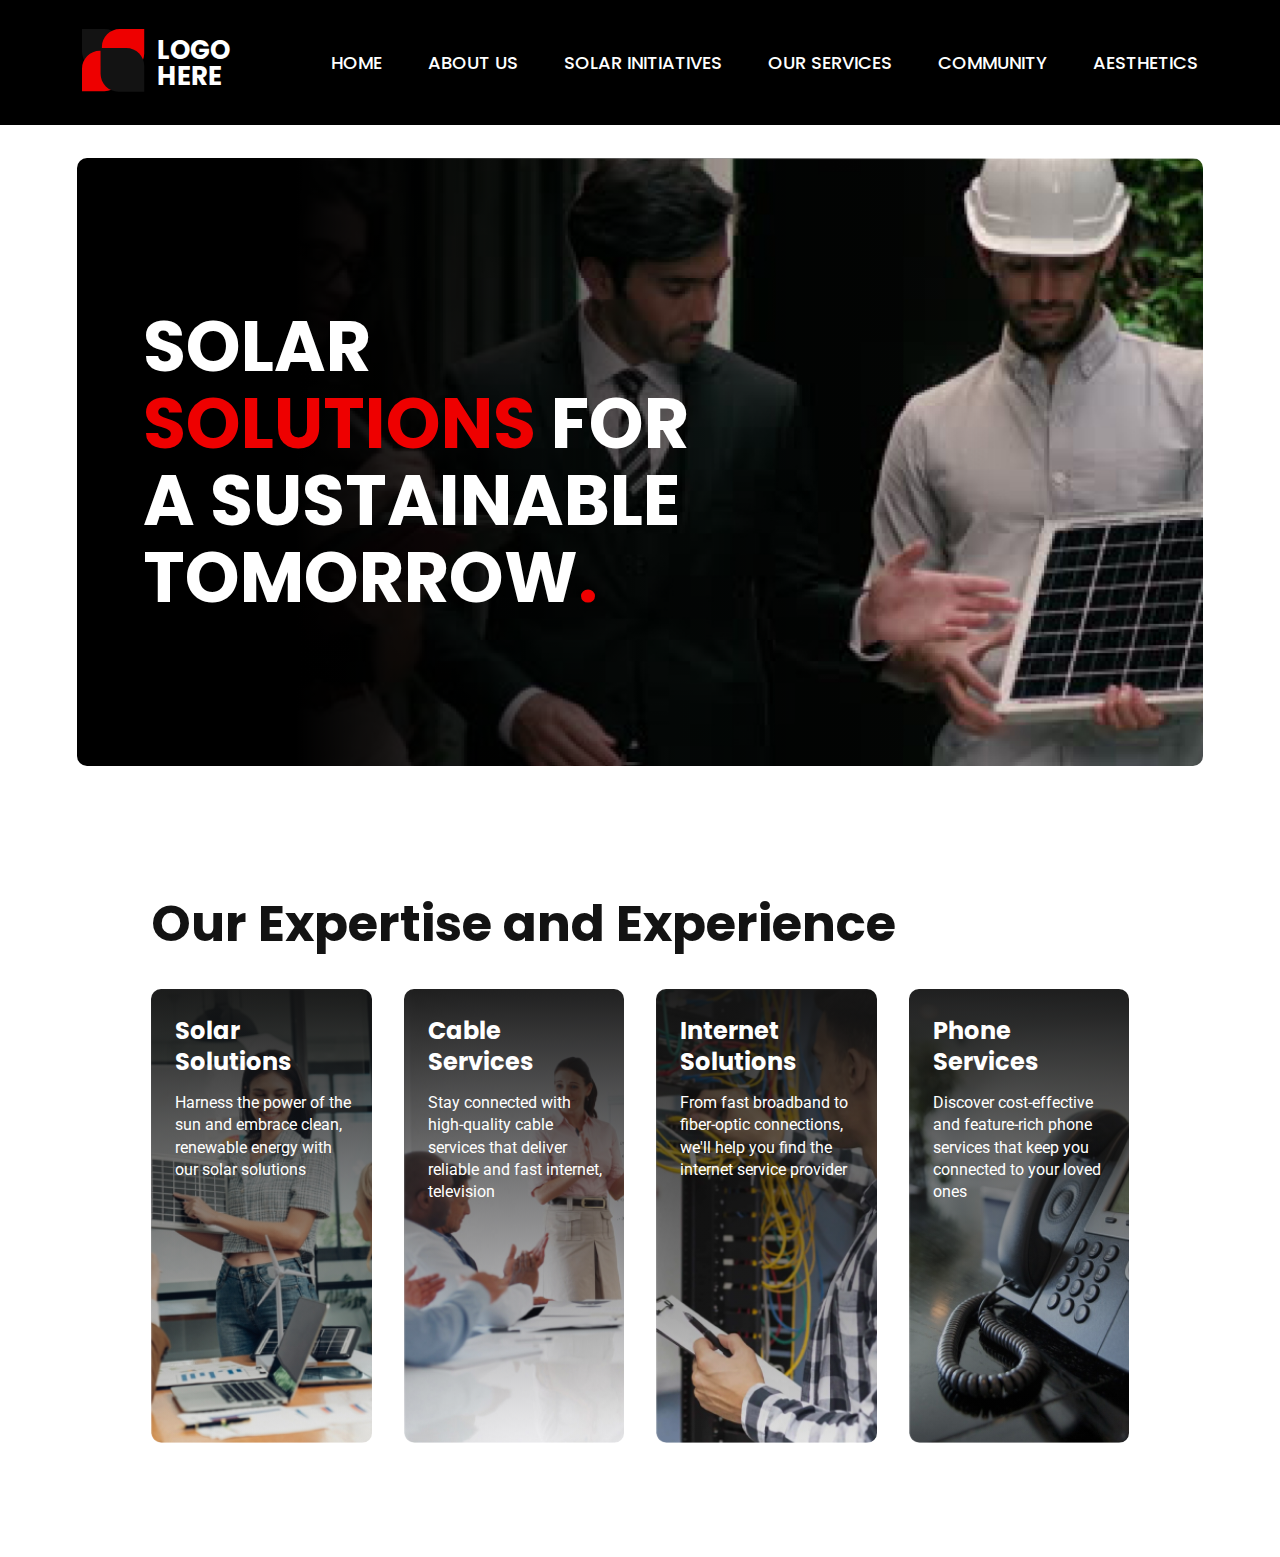
==== index.html @ a86b7cbb "TASK-5 create expertise section" ====
<!DOCTYPE html>
<html lang="en">
  <head>
    <meta charset="UTF-8" />
    <meta name="viewport" content="width=device-width, initial-scale=1.0" />
    <title>Solar Solutions</title>
    <link rel="preconnect" href="https://fonts.googleapis.com" />
    <link rel="preconnect" href="https://fonts.gstatic.com" crossorigin />
    <link
      href="https://fonts.googleapis.com/css2?family=Poppins:ital,wght@0,400;0,500;0,700;1,400;1,500;1,700&family=Roboto:ital,wght@0,300;0,400;1,300;1,400&display=swap"
      rel="stylesheet"
    />
    <link rel="stylesheet" href="./styles/global.css" />
    <link rel="stylesheet" href="./styles/variables.css" />
    <link rel="stylesheet" href="./styles/style.css" />
  </head>
  <body>
    <header class="header">
      <div class="header__logo">
        <a class="header__logo-image"
          ><svg
            width="63"
            height="63"
            viewBox="0 0 63 63"
            fill="none"
            xmlns="http://www.w3.org/2000/svg"
          >
            <path
              d="M0 0H22.4579C32.3686 0 40.4028 8.03418 40.4028 17.9448V40.4028H17.9448C8.03417 40.4028 0 32.3686 0 22.4579V0Z"
              fill="#131313"
            />
            <path
              d="M62.2206 0L62.2206 24.3839C62.2206 34.2945 54.1864 42.3287 44.2757 42.3287L19.8919 42.3287L19.8919 17.9448C19.8919 8.03417 27.9261 -1.49906e-06 37.8367 -1.06585e-06L62.2206 0Z"
              fill="#EE0000"
            />
            <path
              d="M40.4028 21.8179L40.4028 44.2758C40.4028 54.1865 32.3686 62.2206 22.4579 62.2206L-9.39546e-06 62.2206L-8.41379e-06 39.7627C-7.98058e-06 29.852 8.03418 21.8179 17.9448 21.8179L40.4028 21.8179Z"
              fill="#EE0000"
            />
            <path
              d="M18.585 19.0906H44.2757C54.1864 19.0906 62.2206 27.1248 62.2206 37.0354V62.7262H36.5298C26.6191 62.7262 18.585 54.692 18.585 44.7814V19.0906Z"
              fill="#131313"
            /></svg
        ></a>
        <h3 class="header__logo-text">
          <span class="header__logo-text_top">Logo</span
          ><span class="header__logo-text_bottom">here</span>
        </h3>
      </div>
      <nav class="header__nav">
        <ul class="header__nav-list">
          <li class="header__nav-list-item">
            <a class="header__nav-list-item-link" href="#">Home</a>
          </li>
          <li class="header__nav-list-item">
            <a class="header__nav-list-item-link" href="#">About Us</a>
          </li>
          <li class="header__nav-list-item">
            <a class="header__nav-list-item-link" href="#">Solar Initiatives</a>
          </li>
          <li class="header__nav-list-item">
            <a class="header__nav-list-item-link" href="#">Our Services</a>
          </li>
          <li class="header__nav-list-item">
            <a class="header__nav-list-item-link" href="#">Community</a>
          </li>
          <li class="header__nav-list-item">
            <a class="header__nav-list-item-link" href="#">Aesthetics</a>
          </li>
        </ul>
      </nav>
    </header>
    <main>
      <section class="hero">
        <div class="hero__container">
          <h1 class="hero__title">
            Solar
            <br />
            <span class="hero__title-highlight">solutions</span> for <br />a
            sustainable<br />tomorrow<span class="hero__title-highlight"
              >.</span
            >
          </h1>
        </div>
      </section>
      <section class="expertise">
        <h2 class="expertise__title">Our Expertise and Experience</h2>
        <ul class="expertise__list">
          <li class="expertise__list-item solutions">
            <h3 class="expertise__list-item-title">Solar<br />Solutions</h3>
            <p class="expertise__list-item-text">
              Harness the power of the sun and embrace clean, renewable
              energy&nbsp;with our solar solutions
            </p>
          </li>
          <li class="expertise__list-item cable">
            <h3 class="expertise__list-item-title">Cable<br />Services</h3>
            <p class="expertise__list-item-text">
              Stay connected with high-quality cable services that deliver
              reliable and fast internet, television
            </p>
          </li>
          <li class="expertise__list-item internet">
            <h3 class="expertise__list-item-title">Internet<br />Solutions</h3>
            <p class="expertise__list-item-text">
              From fast broadband to fiber-optic connections, we'll help you
              find the internet service provider
            </p>
          </li>
          <li class="expertise__list-item phone">
            <h3 class="expertise__list-item-title">Phone<br />Services</h3>
            <p class="expertise__list-item-text">
              Discover cost-effective and feature-rich phone services that keep
              you connected to your loved ones
            </p>
          </li>
        </ul>
      </section>
    </main>
  </body>
</html>
---- styles/global.css ----
*,
*::before,
*::after {
  box-sizing: border-box;
}

body {
  background-color: #fff;
  min-inline-size: 375px;
  max-inline-size: 1440px;
  margin: 0 auto;
}

h1,
h2,
h3,
h4,
h5,
h6,
p {
  margin: 0;
}

ul {
  margin: 0;
  padding: 0;
  list-style: none;
}

img {
  display: block;
  margin: 0;
  padding: 0;
}

a {
  text-decoration: none;
}

button,
a {
  color: currentColor;
  font-family: inherit;
  font-size: inherit;
  line-height: inherit;
  cursor: pointer;
}
---- styles/variables.css ----
:root {
  --title-font: "Poppins", sans-serif;
  --title-size: 50px;
  --title-weight: 700;

  --subtitle-font: "Poppins", sans-serif;
  --subtitle-size: 24px;
  --subtitle-weight: 700;

  --text-font: "Roboto", sans-serif;
  --text-size: 18px;
  --text-weight: 400;

  --text--footer-font: "Roboto", sans-serif;
  --text--footer-size: 16px;
  --text--footer-weight: 300;
}
---- styles/style.css ----
.header {
  display: flex;
  justify-content: space-between;
  align-items: center;
  background-color: #000;
  color: #fff;
  padding: 29px 82px;
}

.header__logo {
  display: flex;
  align-items: center;
  gap: 12px;
}

.header__logo-text {
  text-transform: uppercase;
  font-family: "Poppins", sans-serif;
  font-size: 26px;
  font-weight: 700;
  line-height: 100%;
  letter-spacing: 0%;
}

.header__logo-text_top,
.header__logo-text_bottom {
  display: block;
}

.header__nav-list {
  display: flex;
  align-items: center;
  gap: 46px;
  text-transform: uppercase;
  font-family: "Poppins", sans-serif;
  font-size: 18px;
  font-weight: 500;
  line-height: 150%;
}

.header__nav-list-item-link {
  border-bottom: 1px solid transparent;
}

.header__nav-list-item-link:hover {
  border-bottom: 1px solid #fff;
}

.hero {
  padding: 33px 77px 115px 77px;
  color: #fff;
}

.hero__container {
  padding: 150px 66px;
  border-radius: 10px;
  background-image: url(../images/hero-image.jpg);
  background: linear-gradient(
      90deg,
      rgb(0, 0, 0) 19.464%,
      rgba(0, 0, 0, 0) 81.644%
    ),
    url(../images/hero-image.jpg);
  background-size: cover;
}

.hero__title {
  font-family: var(--title-font, "Poppins", sans-serif);
  font-size: 70px;
  font-weight: var(--title-weight, 700);
  line-height: 110%;
  text-transform: uppercase;
}

.hero__title-highlight {
  display: inline-block;
  color: #ee0000;
}

.expertise {
  padding: 0 151px 114px 151px;
  display: flex;
  flex-direction: column;
  gap: 23px;
}

.expertise__title {
  color: #131313;
  font-family: var(--title-font, "Poppins", sans-serif);
  font-size: var(--title-size, 50px);
  font-weight: var(--title-weight, 700);
  line-height: 170%;
}

.expertise__list {
  display: grid;
  grid-template-columns: repeat(auto-fit, minmax(200px, 1fr));
  gap: 32px;
}

.expertise__list-item {
  color: #fff;
  display: flex;
  flex-direction: column;
  gap: 15px;
  padding: 26px 18px 240px 24px;
  border-radius: 10px;
}

.expertise__list-item-title {
  font-family: var(--subtitle-font, "Poppins", sans-serif);
  font-size: var(--subtitle-size, 24px);
  font-weight: var(--subtitle-weight, 500);
  line-height: 130%;
  letter-spacing: 0%;
}

.expertise__list-item-text {
  font-family: var(--text-font, "Roboto", sans-serif);
  font-size: 16px;
  font-weight: var(--text-weight, 400);
  line-height: 138%;
  letter-spacing: 0%;
}

.solutions {
  background: linear-gradient(180deg, #131313 -6.32%, rgba(19, 19, 19, 0) 100%),
    url(../images/expertise-solutions.jpg);
  background-repeat: no-repeat;
  background-size: cover;
}

.cable {
  background: linear-gradient(180deg, #131313 -6.32%, rgba(19, 19, 19, 0) 100%),
    url(../images/expertise-servises.jpg);
  background-repeat: no-repeat;
  background-size: cover;
}

.internet {
  background: linear-gradient(180deg, #131313 -6.32%, rgba(19, 19, 19, 0) 100%),
    url(../images/expertise-internet.jpg);
  background-repeat: no-repeat;
  background-size: cover;
}

.phone {
  background: linear-gradient(180deg, #131313 -6.32%, rgba(19, 19, 19, 0) 100%),
    url(../images/expertise-phone.jpg);
  background-repeat: no-repeat;
  background-size: cover;
}
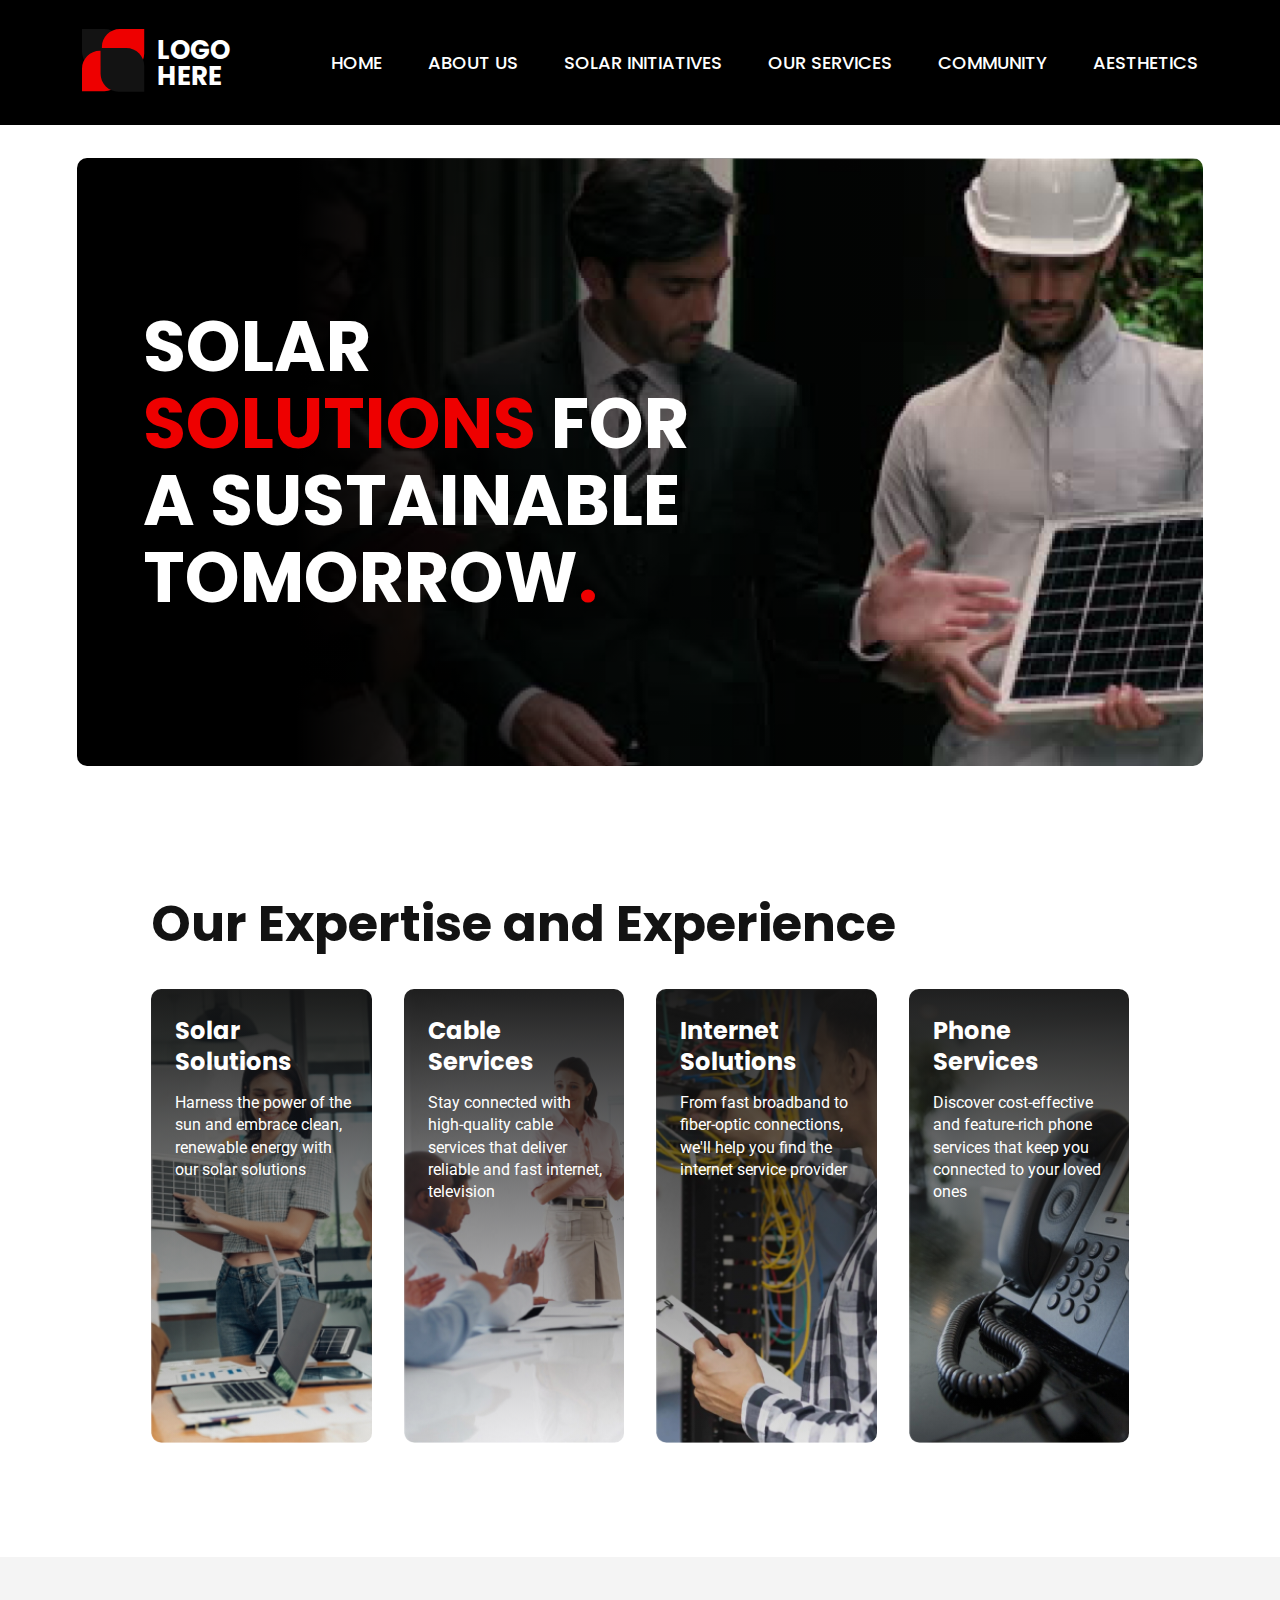
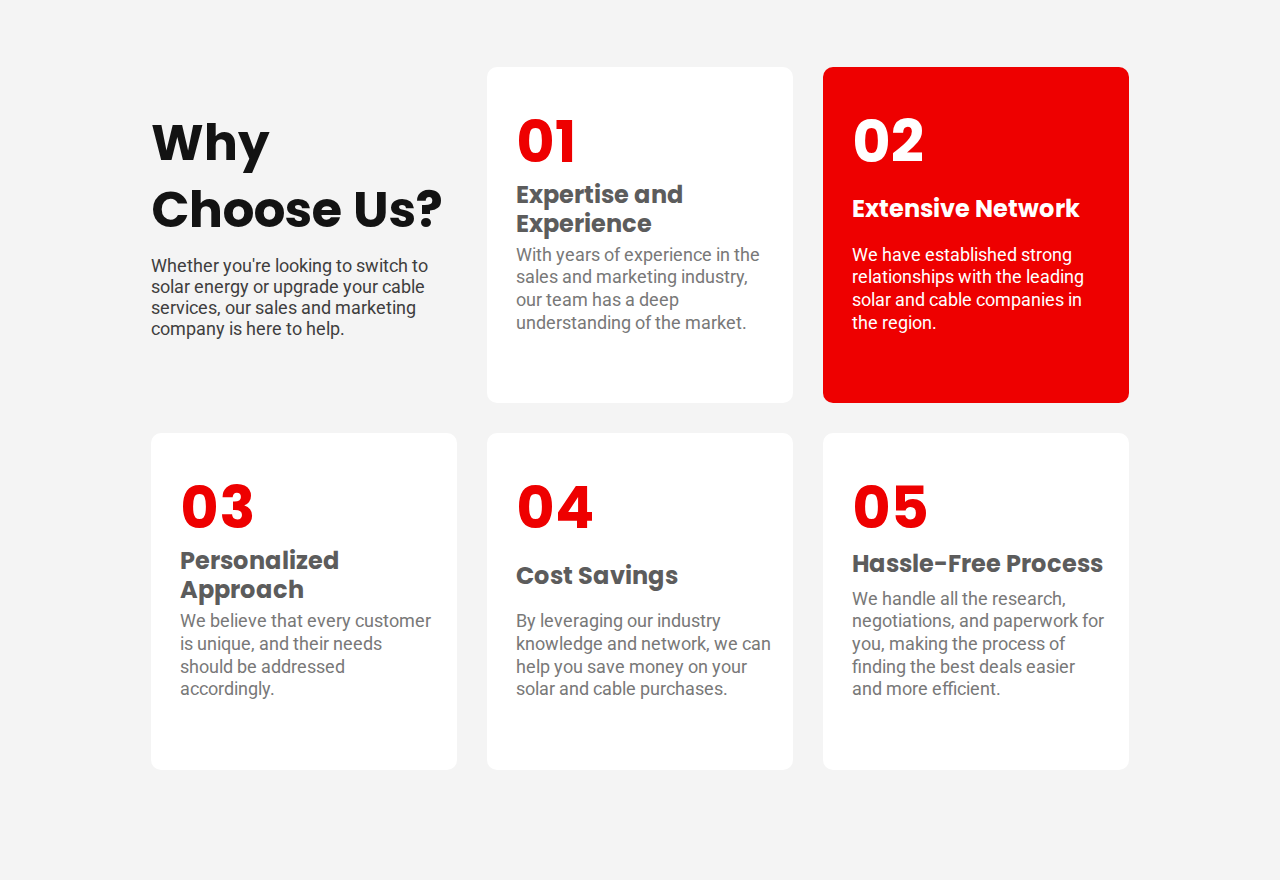
==== commit 939b7250: "TASK-5 create why-choose section" ====
--- a/index.html
+++ b/index.html
@@ -116,6 +116,56 @@
           </li>
         </ul>
       </section>
+      <section class="why-choose-us">
+        <article class="why-choose-us__heading">
+          <h2 class="why-choose-us__heading-title">Why Choose Us?</h2>
+          <p class="why-choose-us__heading-intro">
+            Whether you're looking to switch to solar energy or upgrade your
+            cable services, our sales and marketing company is here to help.
+          </p>
+        </article>
+        <article class="why-choose-us__item">
+          <span class="why-choose-us__item-number">01</span>
+          <h3 class="why-choose-us__item-subtitle">Expertise and Experience</h3>
+          <p class="why-choose-us__item-text">
+            With years of experience in the sales and marketing industry, our
+            team has a deep understanding of the market.
+          </p>
+        </article>
+        <article class="why-choose-us__item why-choose-us__item_highlight">
+          <span class="why-choose-us__item-number">02</span>
+          <h3 class="why-choose-us__item-subtitle">Extensive Network</h3>
+          <p class="why-choose-us__item-text">
+            We have established strong relationships with the leading solar and
+            cable companies in the region.
+          </p>
+        </article>
+        <article class="why-choose-us__item">
+          <span class="why-choose-us__item-number">03</span>
+          <h3 class="why-choose-us__item-subtitle">Personalized Approach</h3>
+          <p class="why-choose-us__item-text">
+            We believe that every customer is unique, and their needs should be
+            addressed accordingly.
+          </p>
+        </article>
+        <article class="why-choose-us__item">
+          <span class="why-choose-us__item-number">04</span>
+          <h3 class="why-choose-us__item-subtitle">Cost Savings</h3>
+          <p class="why-choose-us__item-text">
+            By leveraging our industry knowledge and network, we can help you
+            save money on your solar and cable purchases.
+          </p>
+        </article>
+        <article class="why-choose-us__item">
+          <span class="why-choose-us__item-number">05</span>
+          <h3 class="why-choose-us__item-subtitle">Hassle-Free Process</h3>
+          <p class="why-choose-us__item-text">
+            We handle all the research, negotiations, and paperwork for you,
+            making the process of finding the best deals easier and more
+            efficient.
+          </p>
+        </article>
+      </section>
     </main>
   </body>
 </html>
--- a/styles/style.css
+++ b/styles/style.css
@@ -150,3 +150,87 @@
   background-repeat: no-repeat;
   background-size: cover;
 }
+
+.why-choose-us {
+  padding: 110px 151px;
+  background-color: #f4f4f4;
+  display: grid;
+  grid-template-columns: repeat(3, 1fr);
+  grid-template-rows: repeat(2, 1fr);
+  gap: 30px;
+}
+
+.why-choose-us__heading {
+  padding-top: 42px;
+  background: transparent;
+}
+
+.why-choose-us__heading-title {
+  color: #131313;
+  font-family: var(--title-font, "Poppins", sans-serif);
+  font-size: var(--title-size, 50px);
+  font-weight: var(--title-weight, 700);
+  line-height: 134%;
+  margin-bottom: 12px;
+}
+
+.why-choose-us__heading-intro {
+  color: #3e3e3e;
+  font-family: var(--text-font, "Roboto", sans-serif);
+  font-size: var(--text-size, 18px);
+  font-weight: var(--text-weight, 400);
+}
+
+.why-choose-us__item {
+  background-color: #fff;
+  border-radius: 10px;
+  padding: 60px 22px 69px 29px;
+  display: flex;
+  flex-direction: column;
+  justify-content: space-between;
+}
+
+.why-choose-us__item-number {
+  display: block;
+  color: #ee0000;
+  font-family: "Poppins", sans-serif;
+  font-size: 58px;
+  font-weight: 700;
+  line-height: 53%;
+  letter-spacing: 0%;
+  margin-bottom: 22px;
+}
+
+.why-choose-us__item-subtitle {
+  color: #5c5c5c;
+  font-family: var(--subtitle-font, "Poppins", sans-serif);
+  font-size: var(--subtitle-size, 24px);
+  font-weight: var(--subtitle-weight, 500);
+  line-height: 121%;
+  margin-bottom: 6px;
+}
+
+.why-choose-us__item-text {
+  color: #787878;
+  font-family: var(--text-font, "Roboto", sans-serif);
+  font-size: 18px;
+  font-weight: var(--text-weight, 400);
+  line-height: 126%;
+  letter-spacing: 0%;
+}
+
+.why-choose-us__item_highlight {
+  background-color: #ee0000;
+}
+
+.why-choose-us__item_highlight .why-choose-us__item-number {
+  color: #fff;
+}
+
+.why-choose-us__item_highlight .why-choose-us__item-subtitle {
+  color: #fff;
+}
+
+.why-choose-us__item_highlight .why-choose-us__item-text {
+  color: #fff;
+}
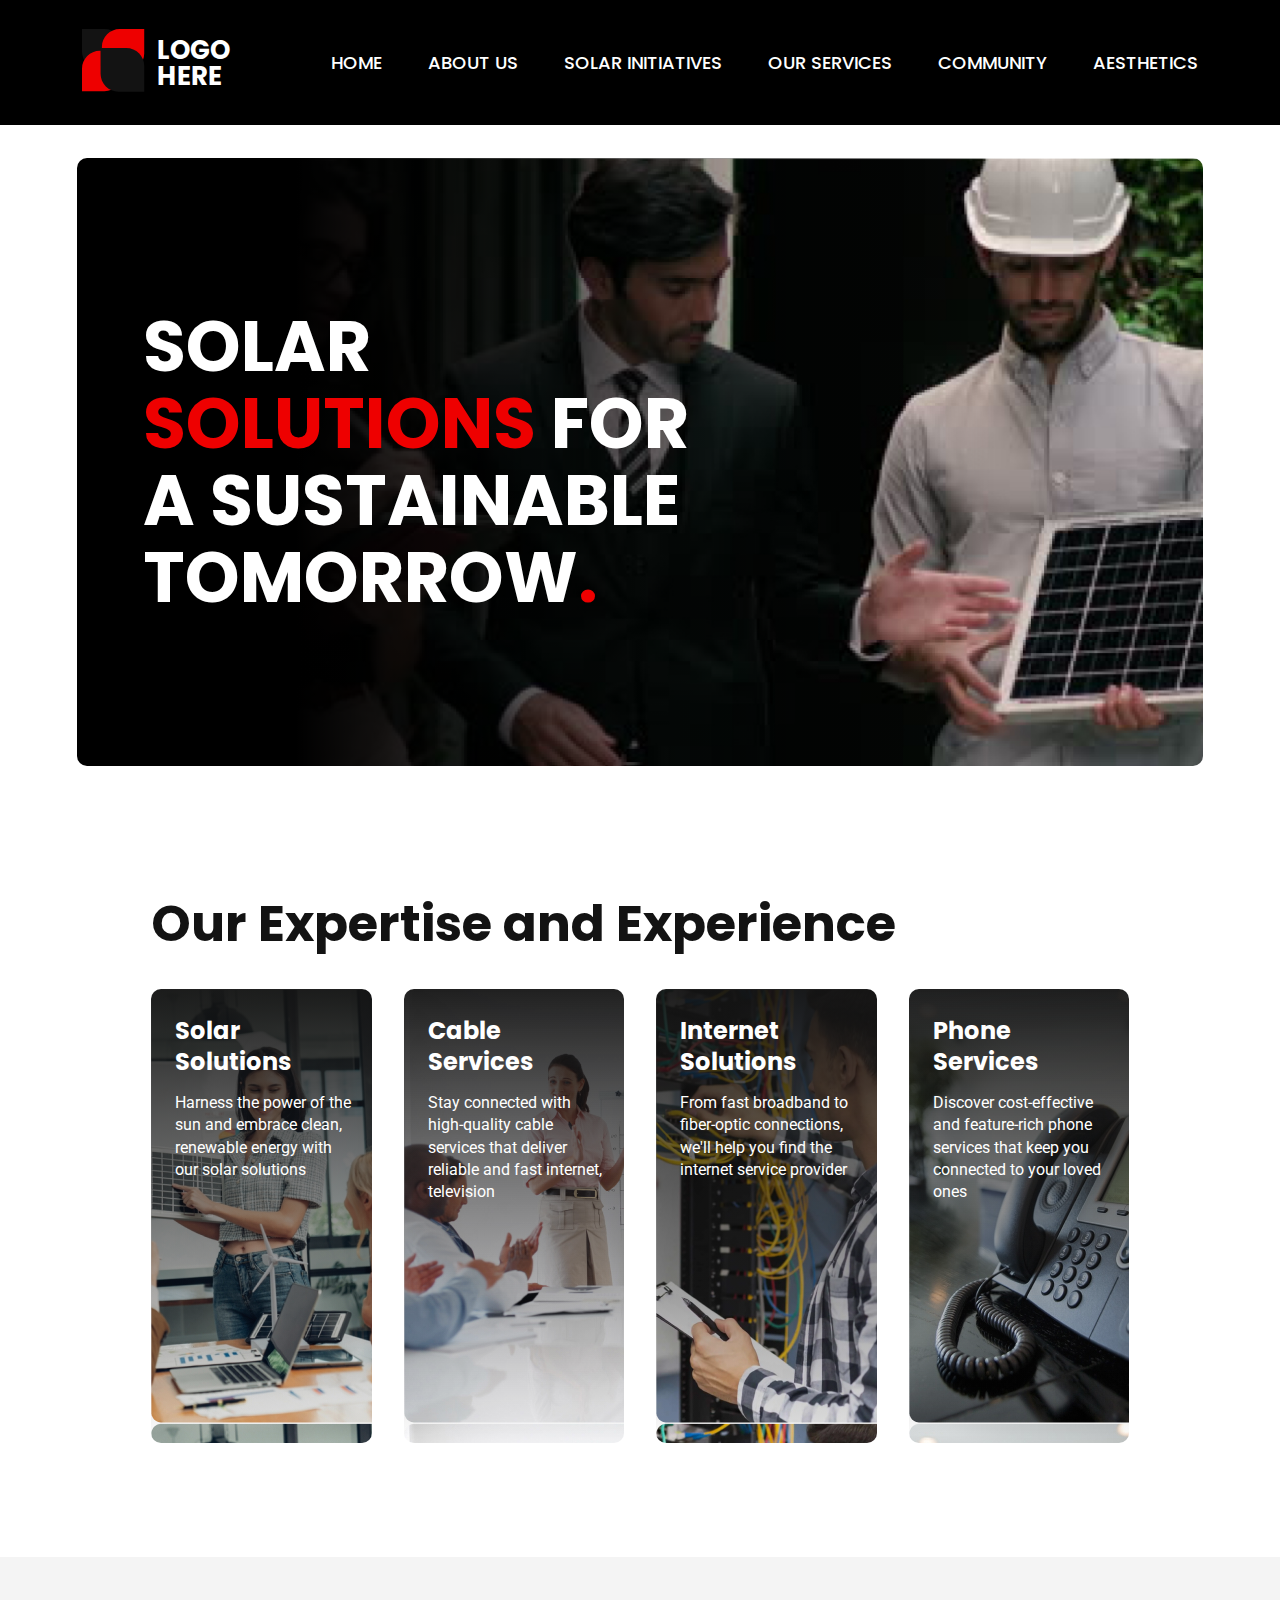
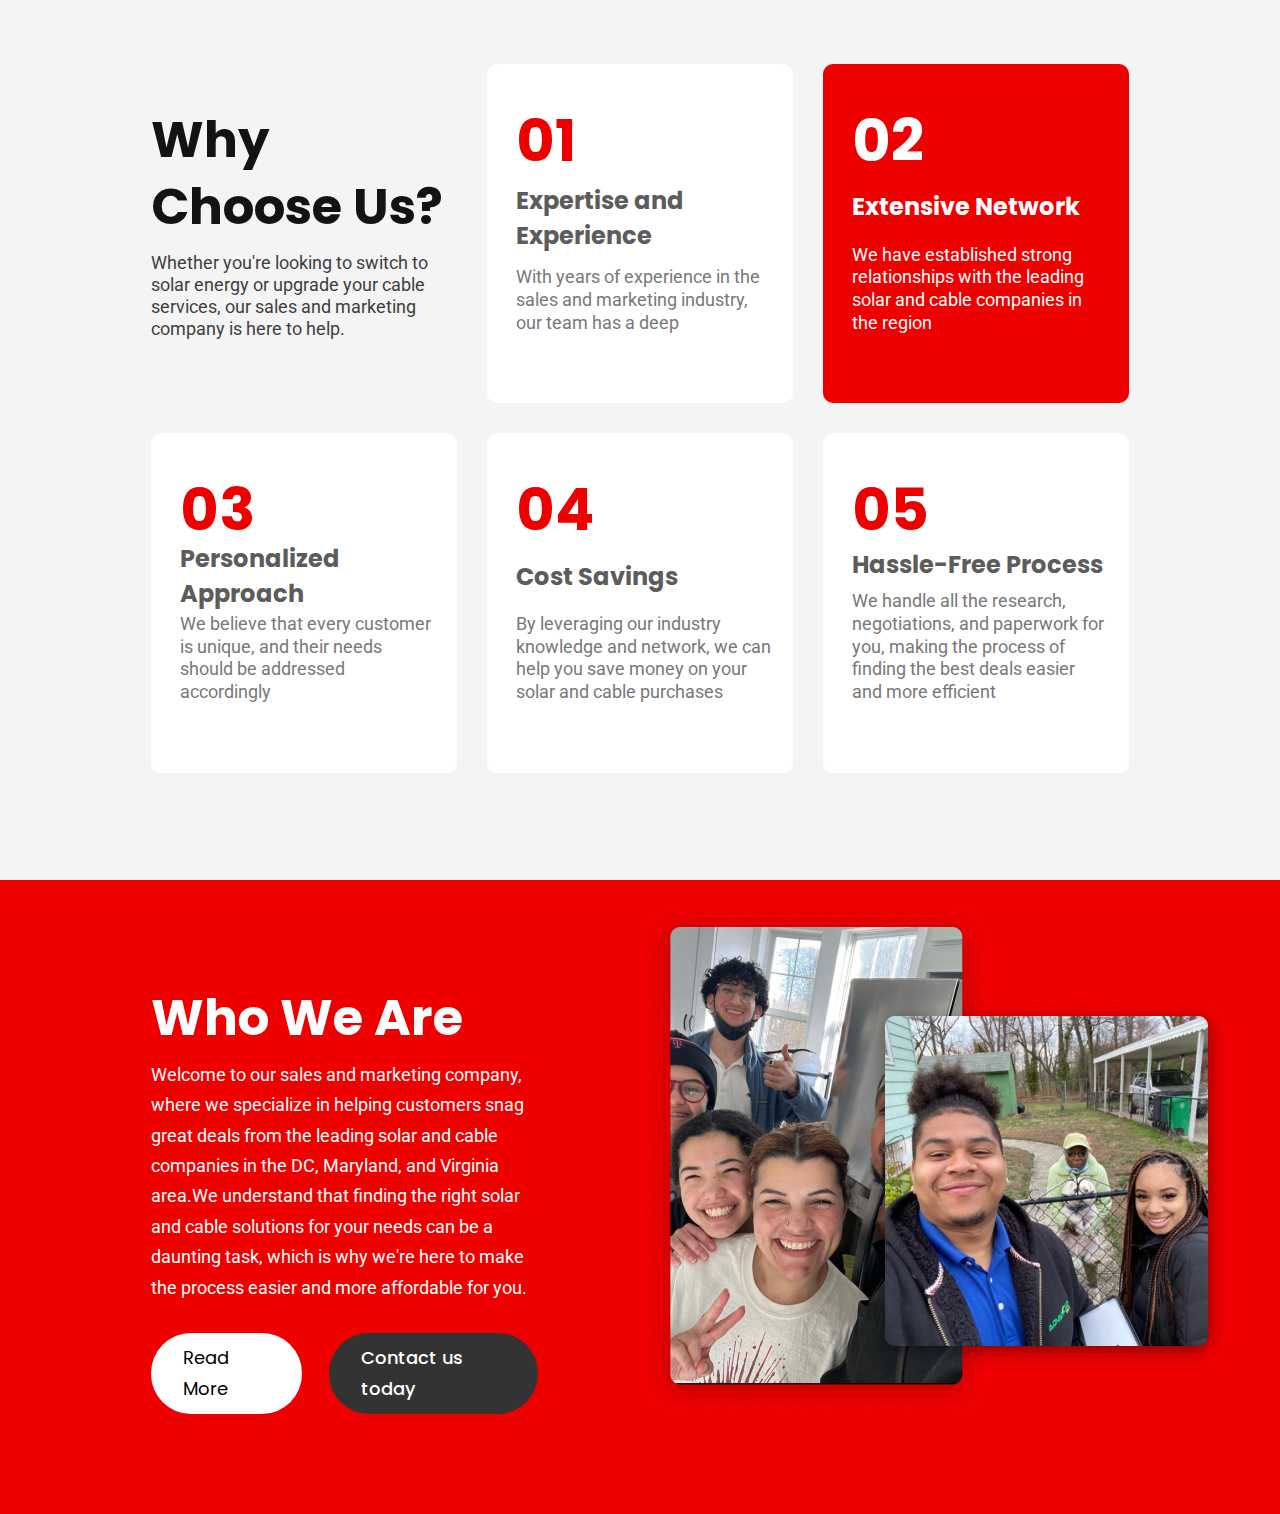
==== commit a51d2d72: "TASK-5 create why-choose-us" ====
--- a/index.html
+++ b/index.html
@@ -129,7 +129,7 @@
           <h3 class="why-choose-us__item-subtitle">Expertise and Experience</h3>
           <p class="why-choose-us__item-text">
             With years of experience in the sales and marketing industry, our
-            team has a deep understanding of the market.
+            team has a deep
           </p>
         </article>
         <article class="why-choose-us__item why-choose-us__item_highlight">
@@ -137,7 +137,7 @@
           <h3 class="why-choose-us__item-subtitle">Extensive Network</h3>
           <p class="why-choose-us__item-text">
             We have established strong relationships with the leading solar and
-            cable companies in the region.
+            cable companies in the region
           </p>
         </article>
         <article class="why-choose-us__item">
@@ -145,7 +145,7 @@
           <h3 class="why-choose-us__item-subtitle">Personalized Approach</h3>
           <p class="why-choose-us__item-text">
             We believe that every customer is unique, and their needs should be
-            addressed accordingly.
+            addressed accordingly
           </p>
         </article>
         <article class="why-choose-us__item">
@@ -153,7 +153,7 @@
           <h3 class="why-choose-us__item-subtitle">Cost Savings</h3>
           <p class="why-choose-us__item-text">
             By leveraging our industry knowledge and network, we can help you
-            save money on your solar and cable purchases.
+            save money on your solar and cable purchases
           </p>
         </article>
         <article class="why-choose-us__item">
@@ -162,9 +162,42 @@
           <p class="why-choose-us__item-text">
             We handle all the research, negotiations, and paperwork for you,
             making the process of finding the best deals easier and more
-            efficient.
-          </p>
-        </article>
+            efficient
+          </p>
+        </article>
+      </section>
+      <section class="who-we-are">
+        <div class="who-we-are__content">
+          <h2 class="who-we-are__title">Who We Are</h2>
+          <p class="who-we-are__description">
+            Welcome to our sales and marketing company, where we specialize in
+            helping customers snag great deals from the leading solar and cable
+            companies in the DC, Maryland, and Virginia area.We understand that
+            finding the right solar and cable solutions for your needs can be a
+            daunting task, which is why we're here to make the process easier
+            and more affordable for you.
+          </p>
+          <div class="who-we-are__buttons">
+            <a href="#" class="who-we-are__btn who-we-are__btn--light"
+              >Read More</a
+            >
+            <a href="#" class="who-we-are__btn who-we-are__btn--dark"
+              >Contact us today</a
+            >
+          </div>
+        </div>
+        <div class="who-we-are__images">
+          <img
+            src="./images/weare-big.png"
+            alt="Team Image 1"
+            class="who-we-are__image who-we-are__image_big"
+          />
+          <img
+            src="./images/weare-small.png"
+            alt="Team Image 2"
+            class="who-we-are__image who-we-are__image_small"
+          />
+        </div>
       </section>
     </main>
   </body>
--- a/styles/style.css
+++ b/styles/style.css
@@ -54,7 +54,6 @@
 .hero__container {
   padding: 150px 66px;
   border-radius: 10px;
-  background-image: url(../images/hero-image.jpg);
   background: linear-gradient(
       90deg,
       rgb(0, 0, 0) 19.464%,
@@ -126,33 +125,25 @@
 .solutions {
   background: linear-gradient(180deg, #131313 -6.32%, rgba(19, 19, 19, 0) 100%),
     url(../images/expertise-solutions.jpg);
-  background-repeat: no-repeat;
-  background-size: cover;
 }
 
 .cable {
   background: linear-gradient(180deg, #131313 -6.32%, rgba(19, 19, 19, 0) 100%),
     url(../images/expertise-servises.jpg);
-  background-repeat: no-repeat;
-  background-size: cover;
 }
 
 .internet {
   background: linear-gradient(180deg, #131313 -6.32%, rgba(19, 19, 19, 0) 100%),
     url(../images/expertise-internet.jpg);
-  background-repeat: no-repeat;
-  background-size: cover;
 }
 
 .phone {
   background: linear-gradient(180deg, #131313 -6.32%, rgba(19, 19, 19, 0) 100%),
     url(../images/expertise-phone.jpg);
-  background-repeat: no-repeat;
-  background-size: cover;
 }
 
 .why-choose-us {
-  padding: 110px 151px;
+  padding: 107px 151px;
   background-color: #f4f4f4;
   display: grid;
   grid-template-columns: repeat(3, 1fr);
@@ -179,12 +170,13 @@
   font-family: var(--text-font, "Roboto", sans-serif);
   font-size: var(--text-size, 18px);
   font-weight: var(--text-weight, 400);
+  line-height: 123%;
 }
 
 .why-choose-us__item {
   background-color: #fff;
   border-radius: 10px;
-  padding: 60px 22px 69px 29px;
+  padding: 62px 22px 69px 29px;
   display: flex;
   flex-direction: column;
   justify-content: space-between;
@@ -198,7 +190,7 @@
   font-weight: 700;
   line-height: 53%;
   letter-spacing: 0%;
-  margin-bottom: 22px;
+  margin-bottom: 15px;
 }
 
 .why-choose-us__item-subtitle {
@@ -206,8 +198,7 @@
   font-family: var(--subtitle-font, "Poppins", sans-serif);
   font-size: var(--subtitle-size, 24px);
   font-weight: var(--subtitle-weight, 500);
-  line-height: 121%;
-  margin-bottom: 6px;
+  margin-bottom: 2px;
 }
 
 .why-choose-us__item-text {
@@ -234,3 +225,72 @@
 .why-choose-us__item_highlight .why-choose-us__item-text {
   color: #fff;
 }
+
+.who-we-are {
+  display: grid;
+  grid-template-columns: repeat(2, 1fr);
+  padding: 45px 151px 100px 151px;
+  background-color: #ee0000;
+}
+
+.who-we-are__content {
+  padding: 50px 102px 0 0;
+  color: #fff;
+}
+
+.who-we-are__title {
+  font-family: var(--title-font, "Poppins", sans-serif);
+  font-size: var(--title-size, 50px);
+  font-weight: var(--title-weight, 700);
+  line-height: 170%;
+}
+
+.who-we-are__description {
+  font-family: var(--text-font, "Roboto", sans-serif);
+  font-size: var(--text-size, 18px);
+  font-weight: var(--text-weight, 400);
+  line-height: 169%;
+}
+
+.who-we-are__buttons {
+  margin-top: 30px;
+  display: flex;
+  gap: 27px;
+}
+
+.who-we-are__btn {
+  padding: 10px 32px;
+  border-radius: 40px;
+  font-size: 18px;
+  font-family: "Poppins", sans-serif;
+  line-height: 169%;
+  letter-spacing: 0%;
+}
+
+.who-we-are__btn--light {
+  background-color: #fff;
+  color: #000000;
+  font-weight: 400;
+}
+
+.who-we-are__btn--dark {
+  background-color: #333;
+  color: #fff;
+  font-weight: 500;
+}
+
+.who-we-are__images {
+  position: relative;
+}
+
+.who-we-are__image_big {
+  position: absolute;
+  top: -25px;
+}
+
+.who-we-are__image_small {
+  position: absolute;
+  z-index: 1;
+  top: 75px;
+  left: 225px;
+}
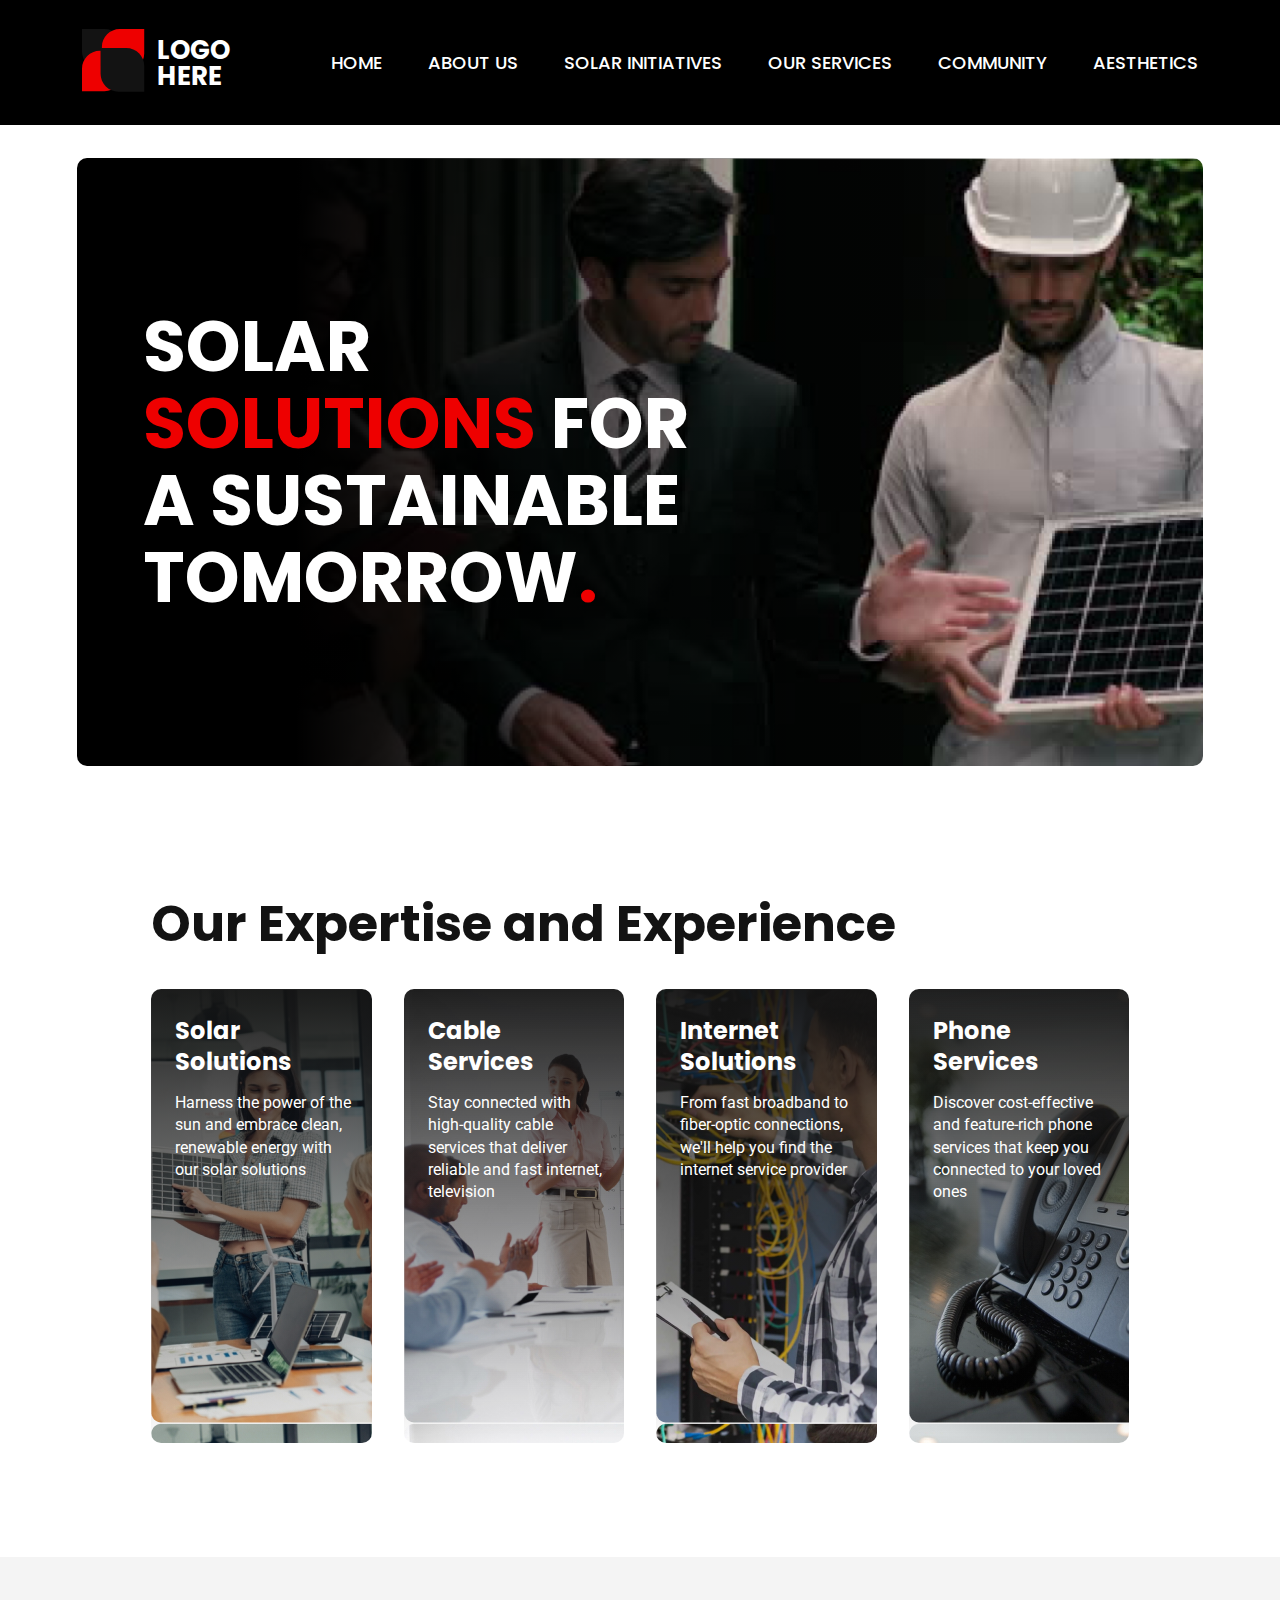
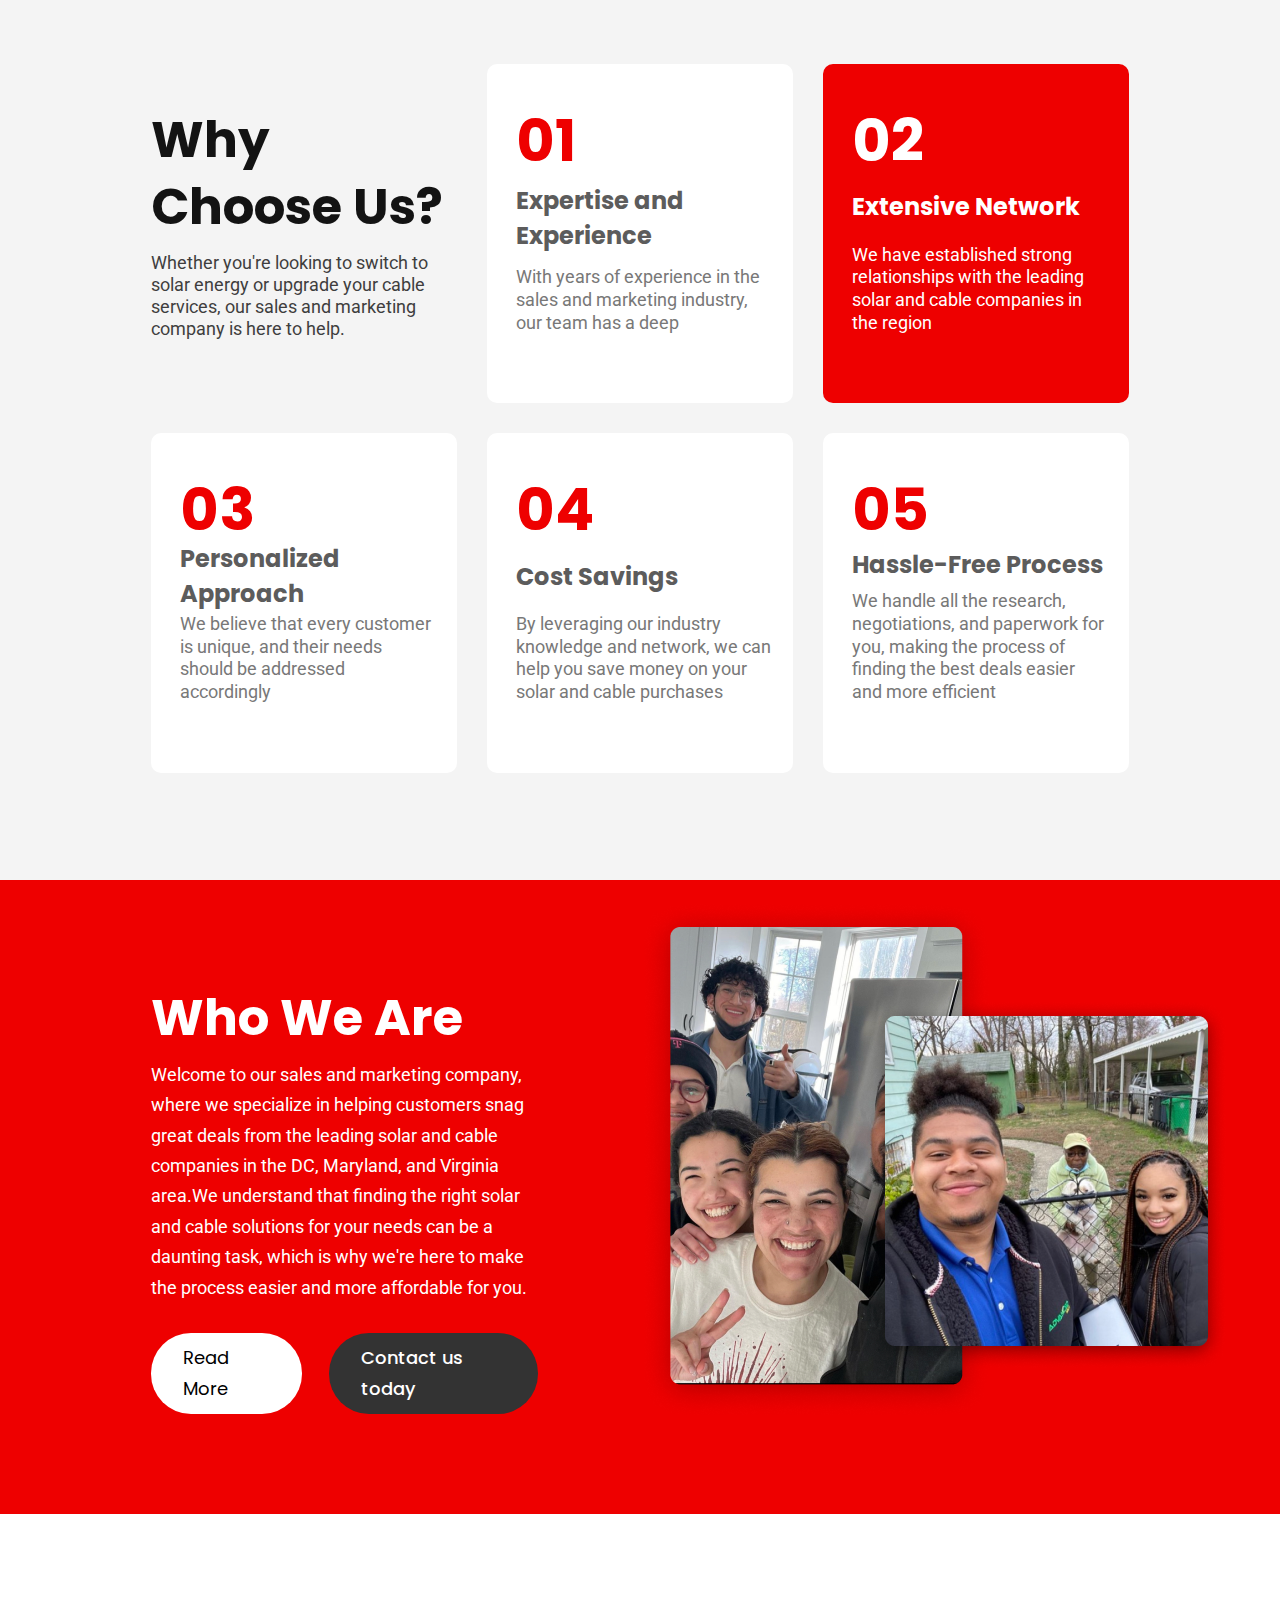
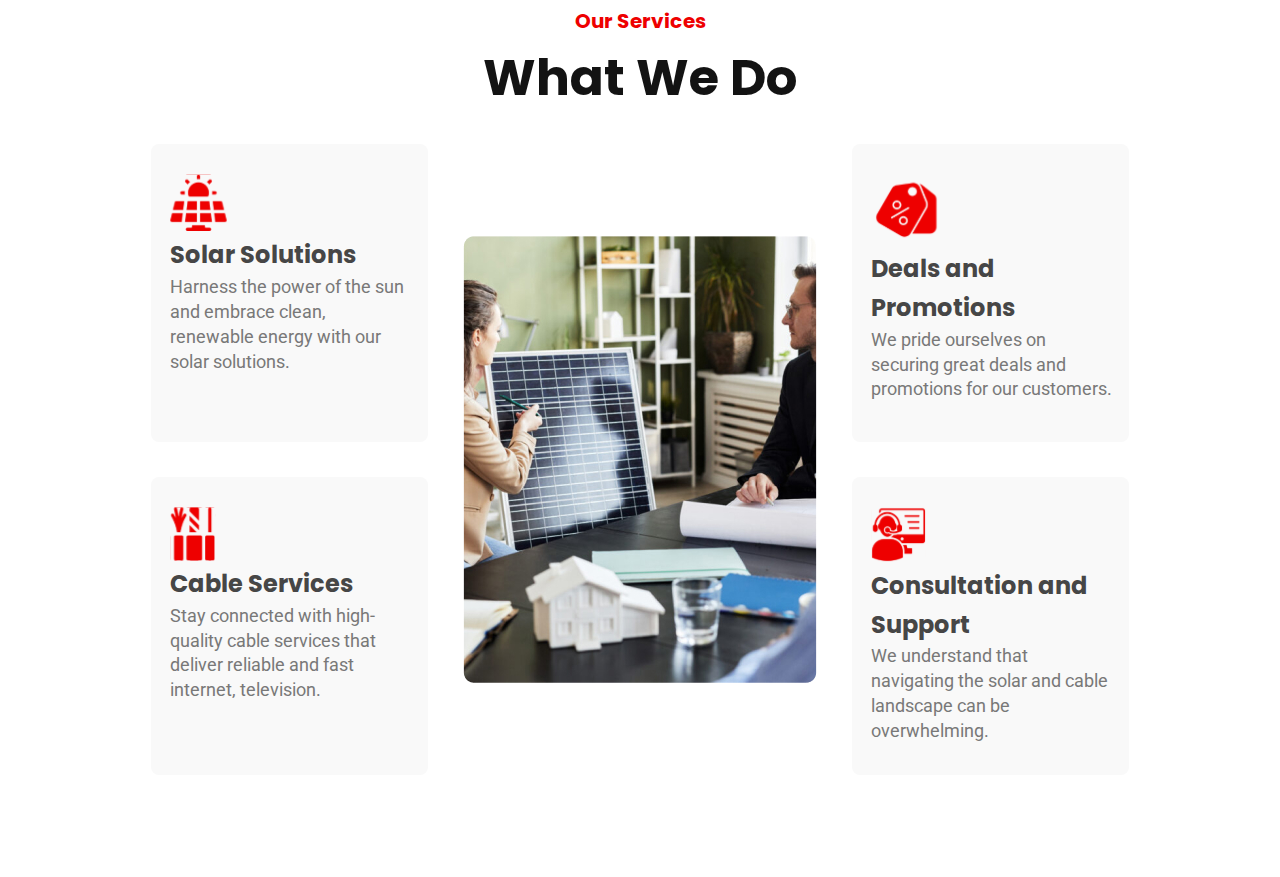
==== commit c2acc82b: "TASK-5 create draft of services section" ====
--- a/index.html
+++ b/index.html
@@ -199,6 +199,269 @@
           />
         </div>
       </section>
+      <section class="our-services">
+        <h2 class="our-services__subtitle">Our Services</h2>
+        <h3 class="our-services__title">What We Do</h3>
+        <div class="our-services__grid">
+          <article class="our-services__item solar">
+            <svg
+              class="service-item__icon"
+              width="57"
+              height="58"
+              viewBox="0 0 57 58"
+              fill="none"
+              xmlns="http://www.w3.org/2000/svg"
+              xmlns:xlink="http://www.w3.org/1999/xlink"
+            >
+              <mask
+                id="mask0_1_48"
+                style="mask-type: alpha"
+                maskUnits="userSpaceOnUse"
+                x="0"
+                y="0"
+                width="57"
+                height="58"
+              >
+                <rect
+                  x="0.330078"
+                  y="0.693604"
+                  width="56.3217"
+                  height="56.3217"
+                  fill="url(#pattern0_1_48)"
+                />
+              </mask>
+              <g mask="url(#mask0_1_48)">
+                <rect
+                  x="-5.08813"
+                  y="-6.70947"
+                  width="67.1581"
+                  height="71.128"
+                  fill="#EE0000"
+                />
+              </g>
+              <defs>
+                <pattern
+                  id="pattern0_1_48"
+                  patternContentUnits="objectBoundingBox"
+                  width="1"
+                  height="1"
+                >
+                  <use
+                    xlink:href="#image0_1_48"
+                    transform="scale(0.00195312)"
+                  />
+                </pattern>
+                <image
+                  id="image0_1_48"
+                  width="512"
+                  height="512"
+                  xlink:href="[data-uri]"
+                />
+              </defs>
+            </svg>
+            <h4 class="service-item__subtitle">Solar Solutions</h4>
+            <p class="service-item__description">
+              Harness the power of the sun and embrace clean, renewable energy
+              with our solar solutions.
+            </p>
+          </article>
+          <article class="our-services__item cableserv">
+            <svg
+              class="service-item__icon"
+              width="46"
+              height="54"
+              viewBox="0 0 46 54"
+              fill="none"
+              xmlns="http://www.w3.org/2000/svg"
+              xmlns:xlink="http://www.w3.org/1999/xlink"
+            >
+              <mask
+                id="mask0_1_42"
+                style="mask-type: alpha"
+                maskUnits="userSpaceOnUse"
+                x="0"
+                y="0"
+                width="46"
+                height="54"
+              >
+                <rect
+                  x="0.365234"
+                  y="0.379883"
+                  width="44.7544"
+                  height="53.2002"
+                  fill="url(#pattern0_1_42)"
+                />
+              </mask>
+              <g mask="url(#mask0_1_42)">
+                <rect
+                  x="-3.94012"
+                  y="-6.61328"
+                  width="53.3652"
+                  height="67.1859"
+                  fill="#EE0000"
+                />
+              </g>
+              <defs>
+                <pattern
+                  id="pattern0_1_42"
+                  patternContentUnits="objectBoundingBox"
+                  width="1"
+                  height="1"
+                >
+                  <use
+                    xlink:href="#image0_1_42"
+                    transform="matrix(0.00232171 0 0 0.00195312 -0.0943572 0)"
+                  />
+                </pattern>
+                <image
+                  id="image0_1_42"
+                  width="512"
+                  height="512"
+                  xlink:href="[data-uri]"
+                />
+              </defs>
+            </svg>
+
+            <h4 class="service-item__subtitle">Cable Services</h4>
+            <p class="service-item__description">
+              Stay connected with high-quality cable services that deliver
+              reliable and fast internet, television.
+            </p>
+          </article>
+          <div class="our-services__image image">
+            <img
+              src="./images/presentation-new-solar-pannel.jpg"
+              alt="Service Image"
+              class="service-image__img"
+            />
+          </div>
+          <article class="our-services__item deals">
+            <svg
+              class="service-item__icon"
+              width="71"
+              height="72"
+              viewBox="0 0 71 72"
+              fill="none"
+              xmlns="http://www.w3.org/2000/svg"
+              xmlns:xlink="http://www.w3.org/1999/xlink"
+            >
+              <mask
+                id="mask0_1_45"
+                style="mask-type: alpha"
+                maskUnits="userSpaceOnUse"
+                x="0"
+                y="0"
+                width="71"
+                height="72"
+              >
+                <rect
+                  x="0.181641"
+                  y="0.686768"
+                  width="70.3354"
+                  height="70.3354"
+                  fill="url(#pattern0_1_45)"
+                />
+              </mask>
+              <g mask="url(#mask0_1_45)">
+                <rect
+                  x="4.42041"
+                  y="4.72656"
+                  width="66.0967"
+                  height="61.1504"
+                  fill="#EE0000"
+                />
+              </g>
+              <defs>
+                <pattern
+                  id="pattern0_1_45"
+                  patternContentUnits="objectBoundingBox"
+                  width="1"
+                  height="1"
+                >
+                  <use
+                    xlink:href="#image0_1_45"
+                    transform="scale(0.00195312)"
+                  />
+                </pattern>
+                <image
+                  id="image0_1_45"
+                  width="512"
+                  height="512"
+                  xlink:href="[data-uri]"
+                />
+              </defs>
+            </svg>
+            <h4 class="service-item__subtitle">Deals and Promotions</h4>
+            <p class="service-item__description">
+              We pride ourselves on securing great deals and promotions for our
+              customers.
+            </p>
+          </article>
+          <article class="our-services__item consultation">
+            <svg
+              class="service-item__icon"
+              width="55"
+              height="56"
+              viewBox="0 0 55 56"
+              fill="none"
+              xmlns="http://www.w3.org/2000/svg"
+              xmlns:xlink="http://www.w3.org/1999/xlink"
+            >
+              <mask
+                id="mask0_1_51"
+                style="mask-type: alpha"
+                maskUnits="userSpaceOnUse"
+                x="0"
+                y="0"
+                width="55"
+                height="56"
+              >
+                <rect
+                  x="0.181641"
+                  y="0.268066"
+                  width="54.7766"
+                  height="54.7766"
+                  fill="url(#pattern0_1_51)"
+                />
+              </mask>
+              <g mask="url(#mask0_1_51)">
+                <rect
+                  x="-5.08788"
+                  y="-6.93176"
+                  width="65.3157"
+                  height="69.1767"
+                  fill="#EE0000"
+                />
+              </g>
+              <defs>
+                <pattern
+                  id="pattern0_1_51"
+                  patternContentUnits="objectBoundingBox"
+                  width="1"
+                  height="1"
+                >
+                  <use
+                    xlink:href="#image0_1_51"
+                    transform="scale(0.00195312)"
+                  />
+                </pattern>
+                <image
+                  id="image0_1_51"
+                  width="512"
+                  height="512"
+                  xlink:href="[data-uri]"
+                />
+              </defs>
+            </svg>
+
+            <h4 class="service-item__subtitle">Consultation and Support</h4>
+            <p class="service-item__description">
+              We understand that navigating the solar and cable landscape can be
+              overwhelming.
+            </p>
+          </article>
+        </div>
+      </section>
     </main>
   </body>
 </html>
--- a/styles/style.css
+++ b/styles/style.css
@@ -294,3 +294,92 @@
   top: 75px;
   left: 225px;
 }
+
+.our-services {
+  text-align: center;
+  padding: 95px 151px 102px 151px;
+}
+
+.our-services__subtitle {
+  color: #ee0000;
+  font-family: var(--subtitle-font, "Poppins", sans-serif);
+  font-size: 20px;
+  font-weight: var(--subtitle-weight, 700);
+  line-height: 125%;
+  letter-spacing: 0%;
+  margin-bottom: 10px;
+}
+
+.our-services__title {
+  color: #131313;
+  font-family: var(--title-font, "Poppins", sans-serif);
+  font-size: var(--title-size, 50px);
+  font-weight: var(--title-weight, 700);
+  line-height: 135%;
+  margin-bottom: 33px;
+}
+
+.our-services__grid {
+  display: grid;
+  grid-template-columns: 1fr auto 1fr;
+  grid-template-rows: repeat(2, 1fr);
+  grid-template-areas:
+    "solar image deals"
+    "cable image consultation";
+  gap: 35px;
+}
+
+.solar {
+  grid-area: solar;
+}
+
+.image {
+  grid-area: image;
+}
+
+.deals {
+  grid-area: deals;
+}
+
+.cableserv {
+  grid-area: cable;
+}
+
+.consultation {
+  grid-area: consultation;
+}
+
+.our-services__item {
+  background-color: #f9f9f9;
+  padding-top: 30px;
+  padding-bottom: 31px;
+  padding-left: 19px;
+  padding-right: 17px;
+  border-radius: 8px;
+  text-align: left;
+}
+
+.service-item__subtitle {
+  color: #464646;
+  font-family: var(--subtitle-font, "Poppins", sans-serif);
+  font-size: var(--subtitle-size, 24px);
+  font-weight: var(--subtitle-weight, 500);
+  line-height: 161%;
+}
+
+.service-item__description {
+  color: #787878;
+  font-family: var(--text-font, "Roboto", sans-serif);
+  font-size: var(--text-size, 18px);
+  font-weight: var(--text-weight, 400);
+  line-height: 138%;
+}
+
+.our-services__image {
+  display: flex;
+}
+
+.service-image__img {
+  justify-self: center;
+  align-self: center;
+}
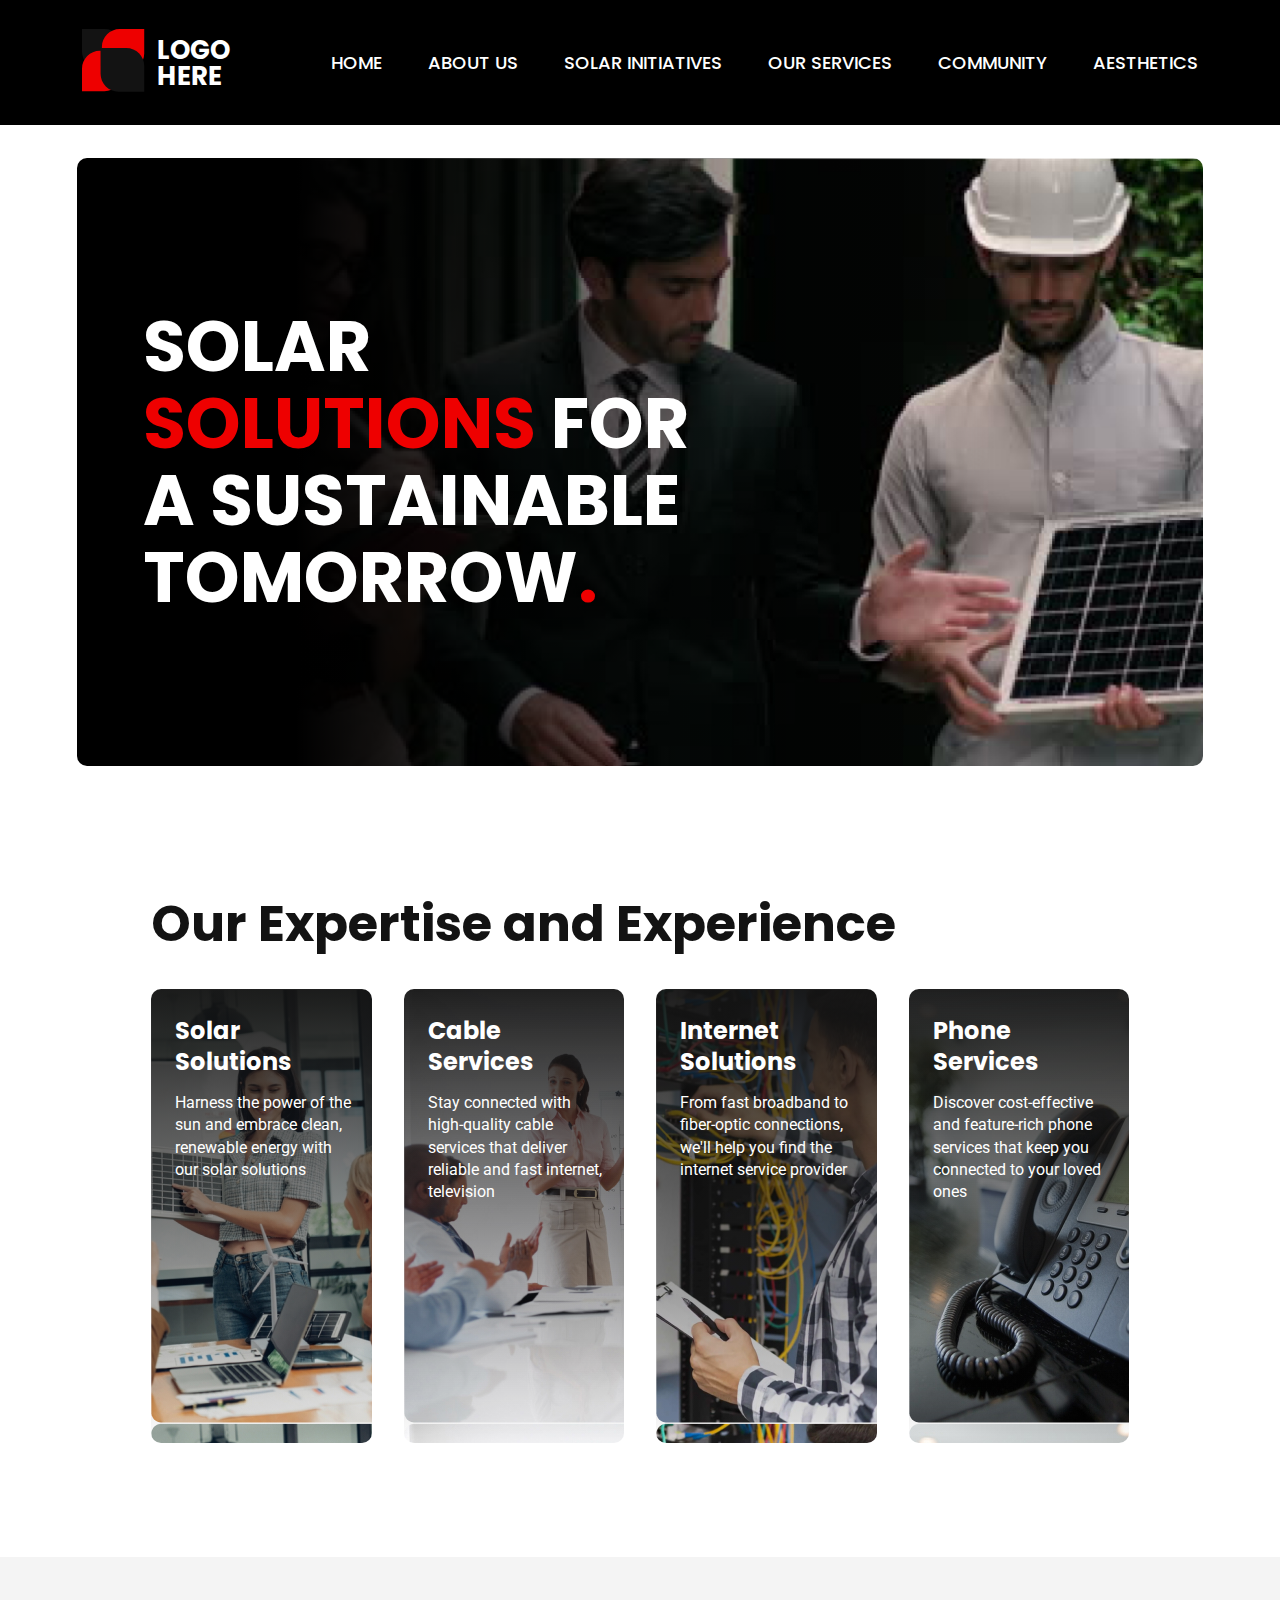
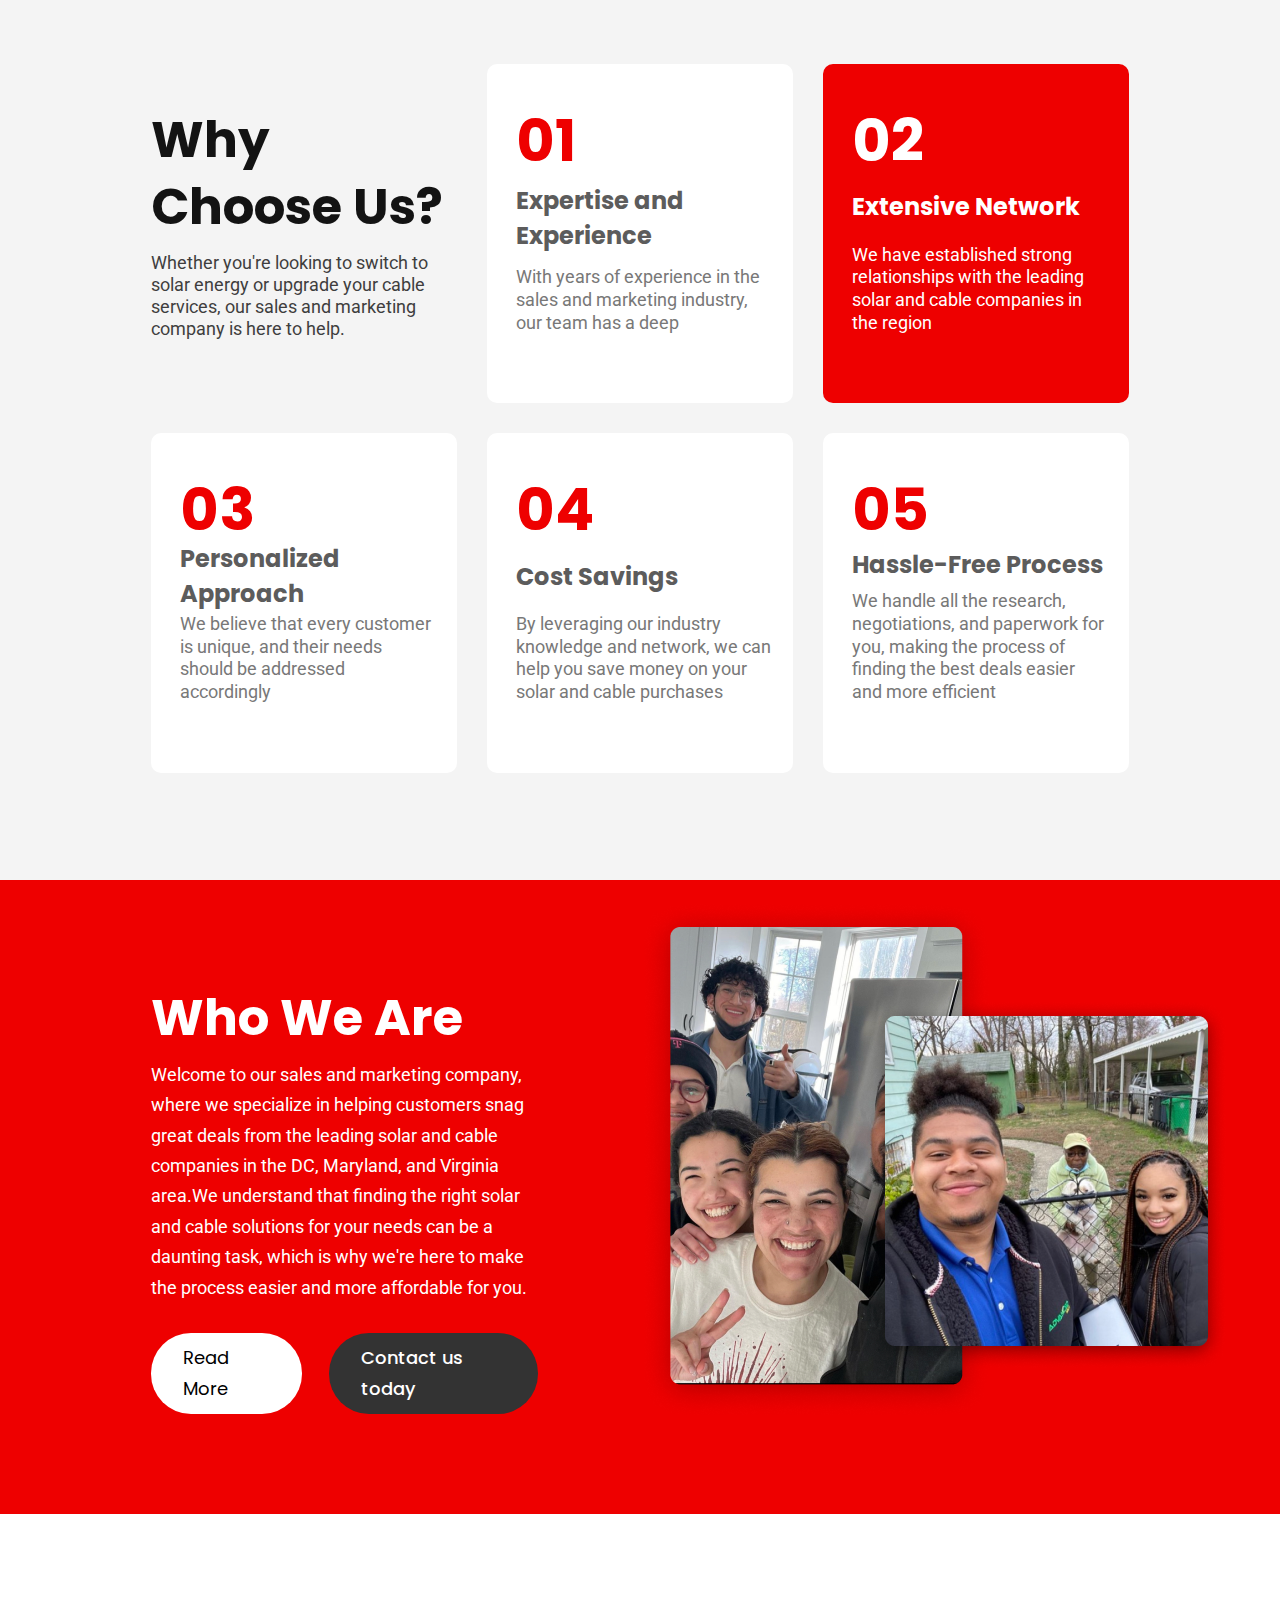
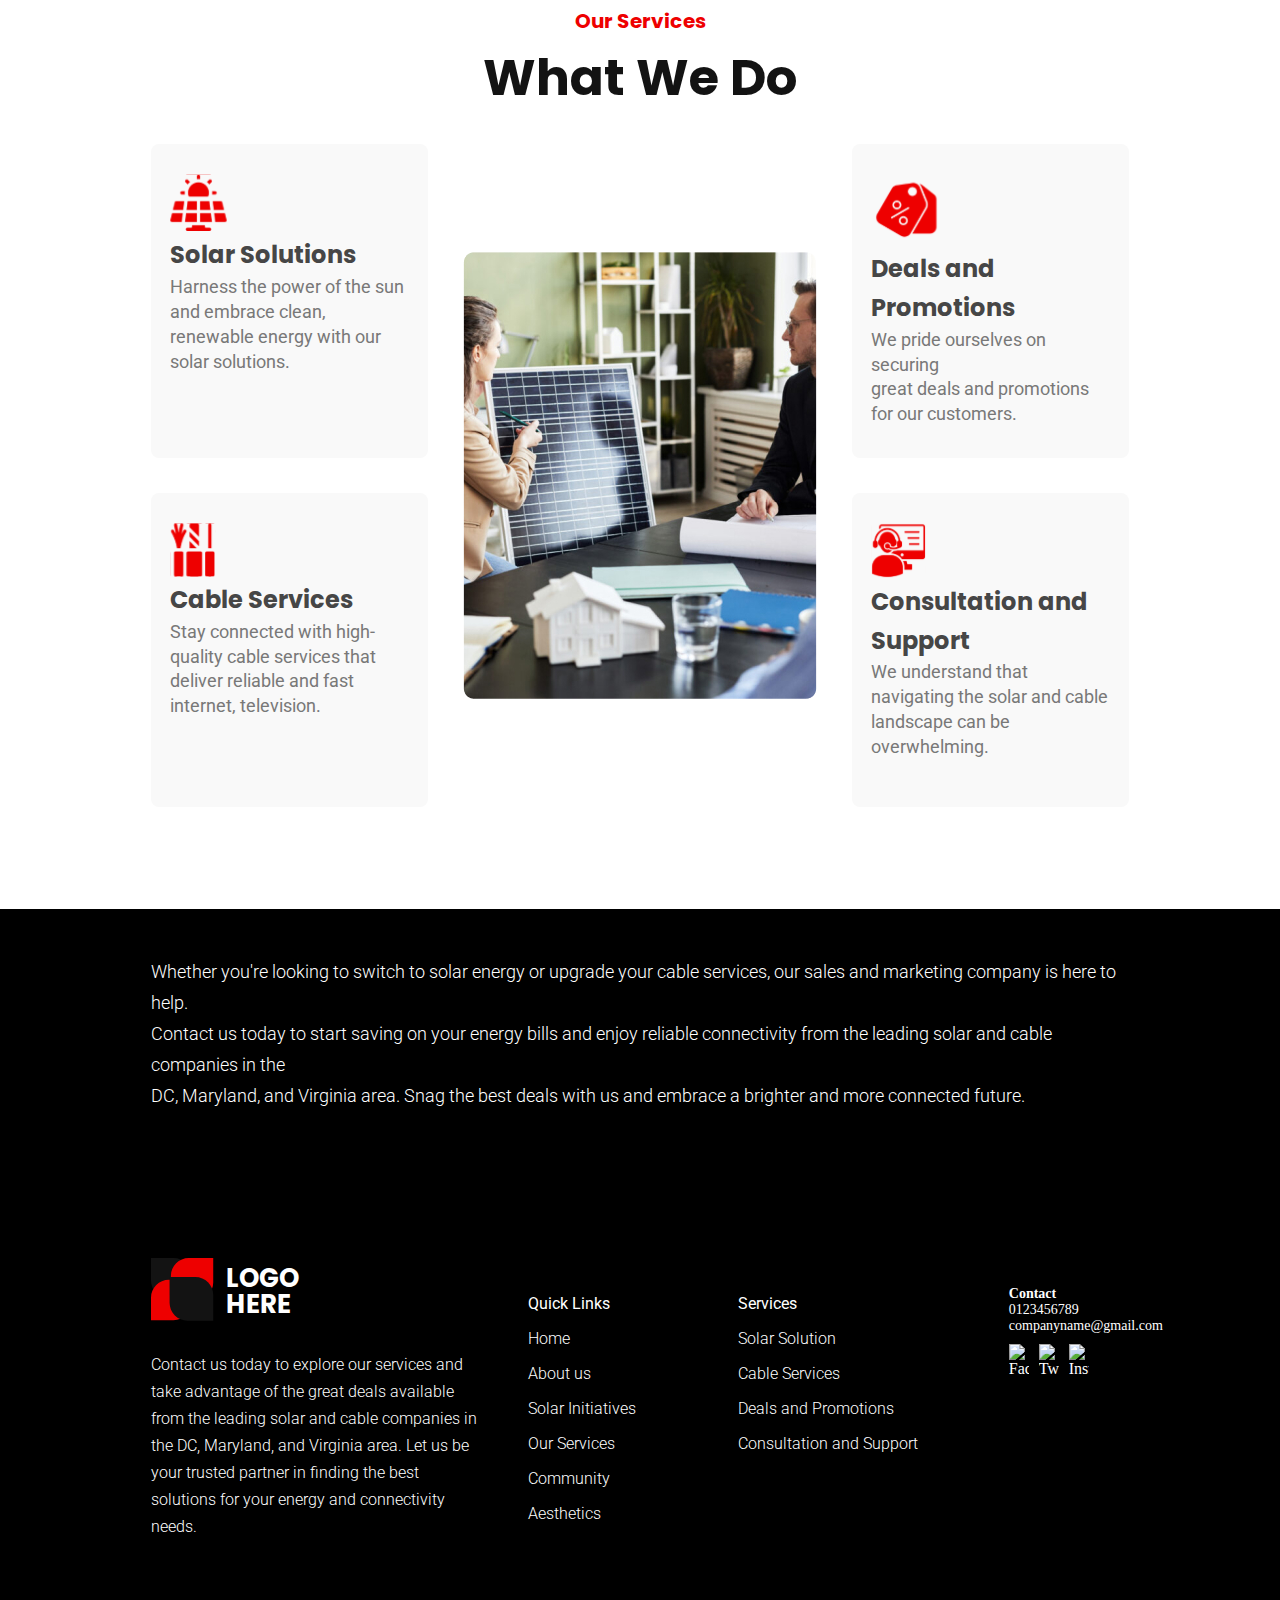
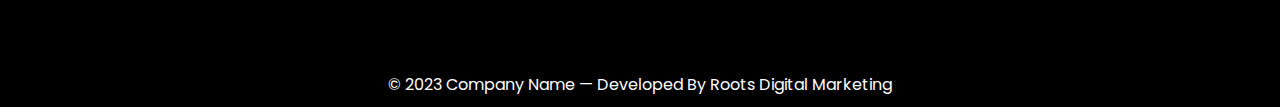
==== commit d4503cf9: "TASK-5 create footer draft" ====
--- a/index.html
+++ b/index.html
@@ -16,9 +16,10 @@
   </head>
   <body>
     <header class="header">
-      <div class="header__logo">
-        <a class="header__logo-image"
+      <div class="header__logo logo">
+        <a class="header__logo-link logo-link"
           ><svg
+            class="header__logo-image logo-image"
             width="63"
             height="63"
             viewBox="0 0 63 63"
@@ -42,9 +43,9 @@
               fill="#131313"
             /></svg
         ></a>
-        <h3 class="header__logo-text">
-          <span class="header__logo-text_top">Logo</span
-          ><span class="header__logo-text_bottom">here</span>
+        <h3 class="header__logo-text logo-text">
+          <span class="logo-text_top">Logo</span
+          ><span class="logo-text_bottom">here</span>
         </h3>
       </div>
       <nav class="header__nav">
@@ -393,8 +394,8 @@
             </svg>
             <h4 class="service-item__subtitle">Deals and Promotions</h4>
             <p class="service-item__description">
-              We pride ourselves on securing great deals and promotions for our
-              customers.
+              We pride ourselves on securing <br />great deals and promotions
+              for our customers.
             </p>
           </article>
           <article class="our-services__item consultation">
@@ -462,6 +463,141 @@
           </article>
         </div>
       </section>
+      <footer class="footer">
+        <section class="footer__top">
+          <p class="footer__description">
+            Whether you're looking to switch to solar energy or upgrade your
+            cable services, our sales and marketing company is here to help.<br />
+            Contact us today to start saving on your energy bills and enjoy
+            reliable connectivity from the leading solar and cable companies in
+            the<br />DC, Maryland, and Virginia area. Snag the best deals with
+            us and embrace a brighter and more connected future.
+          </p>
+        </section>
+        <section class="footer__content">
+          <div class="footer__logo-container">
+            <div class="footer__logo logo">
+              <a class="footer__logo-link logo-link"
+                ><svg
+                  class="footer__logo-image logo-image"
+                  width="63"
+                  height="63"
+                  viewBox="0 0 63 63"
+                  fill="none"
+                  xmlns="http://www.w3.org/2000/svg"
+                >
+                  <path
+                    d="M0 0H22.4579C32.3686 0 40.4028 8.03418 40.4028 17.9448V40.4028H17.9448C8.03417 40.4028 0 32.3686 0 22.4579V0Z"
+                    fill="#131313"
+                  />
+                  <path
+                    d="M62.2206 0L62.2206 24.3839C62.2206 34.2945 54.1864 42.3287 44.2757 42.3287L19.8919 42.3287L19.8919 17.9448C19.8919 8.03417 27.9261 -1.49906e-06 37.8367 -1.06585e-06L62.2206 0Z"
+                    fill="#EE0000"
+                  />
+                  <path
+                    d="M40.4028 21.8179L40.4028 44.2758C40.4028 54.1865 32.3686 62.2206 22.4579 62.2206L-9.39546e-06 62.2206L-8.41379e-06 39.7627C-7.98058e-06 29.852 8.03418 21.8179 17.9448 21.8179L40.4028 21.8179Z"
+                    fill="#EE0000"
+                  />
+                  <path
+                    d="M18.585 19.0906H44.2757C54.1864 19.0906 62.2206 27.1248 62.2206 37.0354V62.7262H36.5298C26.6191 62.7262 18.585 54.692 18.585 44.7814V19.0906Z"
+                    fill="#131313"
+                  /></svg
+              ></a>
+              <h3 class="footer__logo-text logo-text">
+                <span class="logo-text_top">Logo</span
+                ><span class="logo-text_bottom">here</span>
+              </h3>
+            </div>
+            <p class="footer__logo-description">
+              Contact us today to explore our services and take advantage of the
+              great deals available from the leading solar and cable companies
+              in the DC, Maryland, and Virginia area. Let us be your trusted
+              partner in finding the best solutions for your energy and
+              connectivity needs.
+            </p>
+          </div>
+          <nav class="footer__links">
+            <div
+              class="footer__links-section footer__links-section--quick-links"
+            >
+              <h3 class="footer__links-title">Quick Links</h3>
+              <ul class="footer__links-list">
+                <li class="footer__links-item">
+                  <a href="#" class="footer__link">Home</a>
+                </li>
+                <li class="footer__links-item">
+                  <a href="#" class="footer__link">About us</a>
+                </li>
+                <li class="footer__links-item">
+                  <a href="#" class="footer__link">Solar Initiatives</a>
+                </li>
+                <li class="footer__links-item">
+                  <a href="#" class="footer__link">Our Services</a>
+                </li>
+                <li class="footer__links-item">
+                  <a href="#" class="footer__link">Community</a>
+                </li>
+                <li class="footer__links-item">
+                  <a href="#" class="footer__link">Aesthetics</a>
+                </li>
+              </ul>
+            </div>
+            <div class="footer__links-section footer__links-section--services">
+              <h3 class="footer__links-title">Services</h3>
+              <ul class="footer__links-list">
+                <li class="footer__links-item">
+                  <a href="#" class="footer__link">Solar Solution</a>
+                </li>
+                <li class="footer__links-item">
+                  <a href="#" class="footer__link">Cable Services</a>
+                </li>
+                <li class="footer__links-item">
+                  <a href="#" class="footer__link">Deals and Promotions</a>
+                </li>
+                <li class="footer__links-item">
+                  <a href="#" class="footer__link">Consultation and Support</a>
+                </li>
+              </ul>
+            </div>
+            <div class="footer__contact">
+              <h3 class="footer__contact-title">Contact</h3>
+              <p class="footer__contact-info">0123456789</p>
+              <p class="footer__contact-info">
+                <a
+                  href="mailto:companyname@gmail.com"
+                  class="footer__contact-link"
+                  >companyname@gmail.com</a
+                >
+              </p>
+              <div class="footer__social-media">
+                <a href="#" class="footer__social-media-link"
+                  ><img
+                    src="path_to_facebook_icon"
+                    alt="Facebook"
+                    class="footer__social-media-icon"
+                /></a>
+                <a href="#" class="footer__social-media-link"
+                  ><img
+                    src="path_to_twitter_icon"
+                    alt="Twitter"
+                    class="footer__social-media-icon"
+                /></a>
+                <a href="#" class="footer__social-media-link"
+                  ><img
+                    src="path_to_instagram_icon"
+                    alt="Instagram"
+                    class="footer__social-media-icon"
+                /></a>
+              </div>
+            </div>
+          </nav>
+        </section>
+        <section class="footer__bottom">
+          <p class="footer__bottom-text">
+            © 2023 Company Name — Developed By Roots Digital Marketing
+          </p>
+        </section>
+      </footer>
     </main>
   </body>
 </html>
--- a/styles/style.css
+++ b/styles/style.css
@@ -7,13 +7,13 @@
   padding: 29px 82px;
 }
 
-.header__logo {
+.logo {
   display: flex;
   align-items: center;
   gap: 12px;
 }
 
-.header__logo-text {
+.logo-text {
   text-transform: uppercase;
   font-family: "Poppins", sans-serif;
   font-size: 26px;
@@ -22,8 +22,8 @@
   letter-spacing: 0%;
 }
 
-.header__logo-text_top,
-.header__logo-text_bottom {
+.logo-text_top,
+.logo-text_bottom {
   display: block;
 }
 
@@ -383,3 +383,109 @@
   justify-self: center;
   align-self: center;
 }
+
+.footer {
+  background-color: #000;
+  padding: 0 151px;
+  color: #fff;
+}
+
+.footer__description {
+  font-family: var(--text-font, "Roboto", sans-serif);
+  font-size: 18px;
+  font-weight: 300;
+  line-height: 31px;
+  letter-spacing: 0%;
+  padding: 47px 0;
+}
+
+.footer__content {
+  padding-top: 25px;
+  padding-bottom: 18px;
+  display: flex;
+  align-items: center;
+}
+
+.footer__logo-container {
+  display: flex;
+  flex-direction: column;
+  align-items: left;
+  justify-content: center;
+  gap: 26px;
+  max-width: 377px;
+  padding: 75px 41px 95px 0;
+}
+
+.footer__logo-description {
+  color: rgb(255, 255, 255);
+  font-family: "Roboto", sans-serif;
+  font-size: 16px;
+  font-weight: 300;
+  line-height: 27px;
+  letter-spacing: 0%;
+  text-align: left;
+}
+
+.footer__text {
+  margin-top: 10px;
+  font-size: 14px;
+}
+
+.footer__links {
+  width: 100%;
+  display: grid;
+  grid-template-columns: 35% 45% 20%;
+}
+
+.footer__links-section {
+}
+
+.footer__links-title {
+  color: rgb(255, 255, 255);
+  font-family: "Roboto", sans-serif;
+  font-size: 16px;
+  font-weight: 400;
+  line-height: 35px;
+}
+
+.footer__link {
+  color: rgb(255, 255, 255);
+  font-family: "Roboto", sans-serif;
+  font-family: Roboto;
+  font-size: 16px;
+  font-weight: 300;
+  line-height: 35px;
+}
+
+.footer__contact-title,
+.footer__contact-info {
+  font-size: 14px;
+}
+
+.footer__contact-link {
+  color: #fff;
+}
+
+.footer__social-media {
+  display: flex;
+  gap: 10px;
+  margin-top: 10px;
+}
+
+.footer__social-media-icon {
+  width: 20px;
+  height: auto;
+}
+
+.footer__bottom {
+  padding: 10px 0;
+  margin-top: 10px;
+}
+
+.footer__bottom-text {
+  text-align: center;
+  font-family: "Poppins", sans-serif;
+  font-size: 16px;
+  font-weight: 400;
+  line-height: 24px;
+}
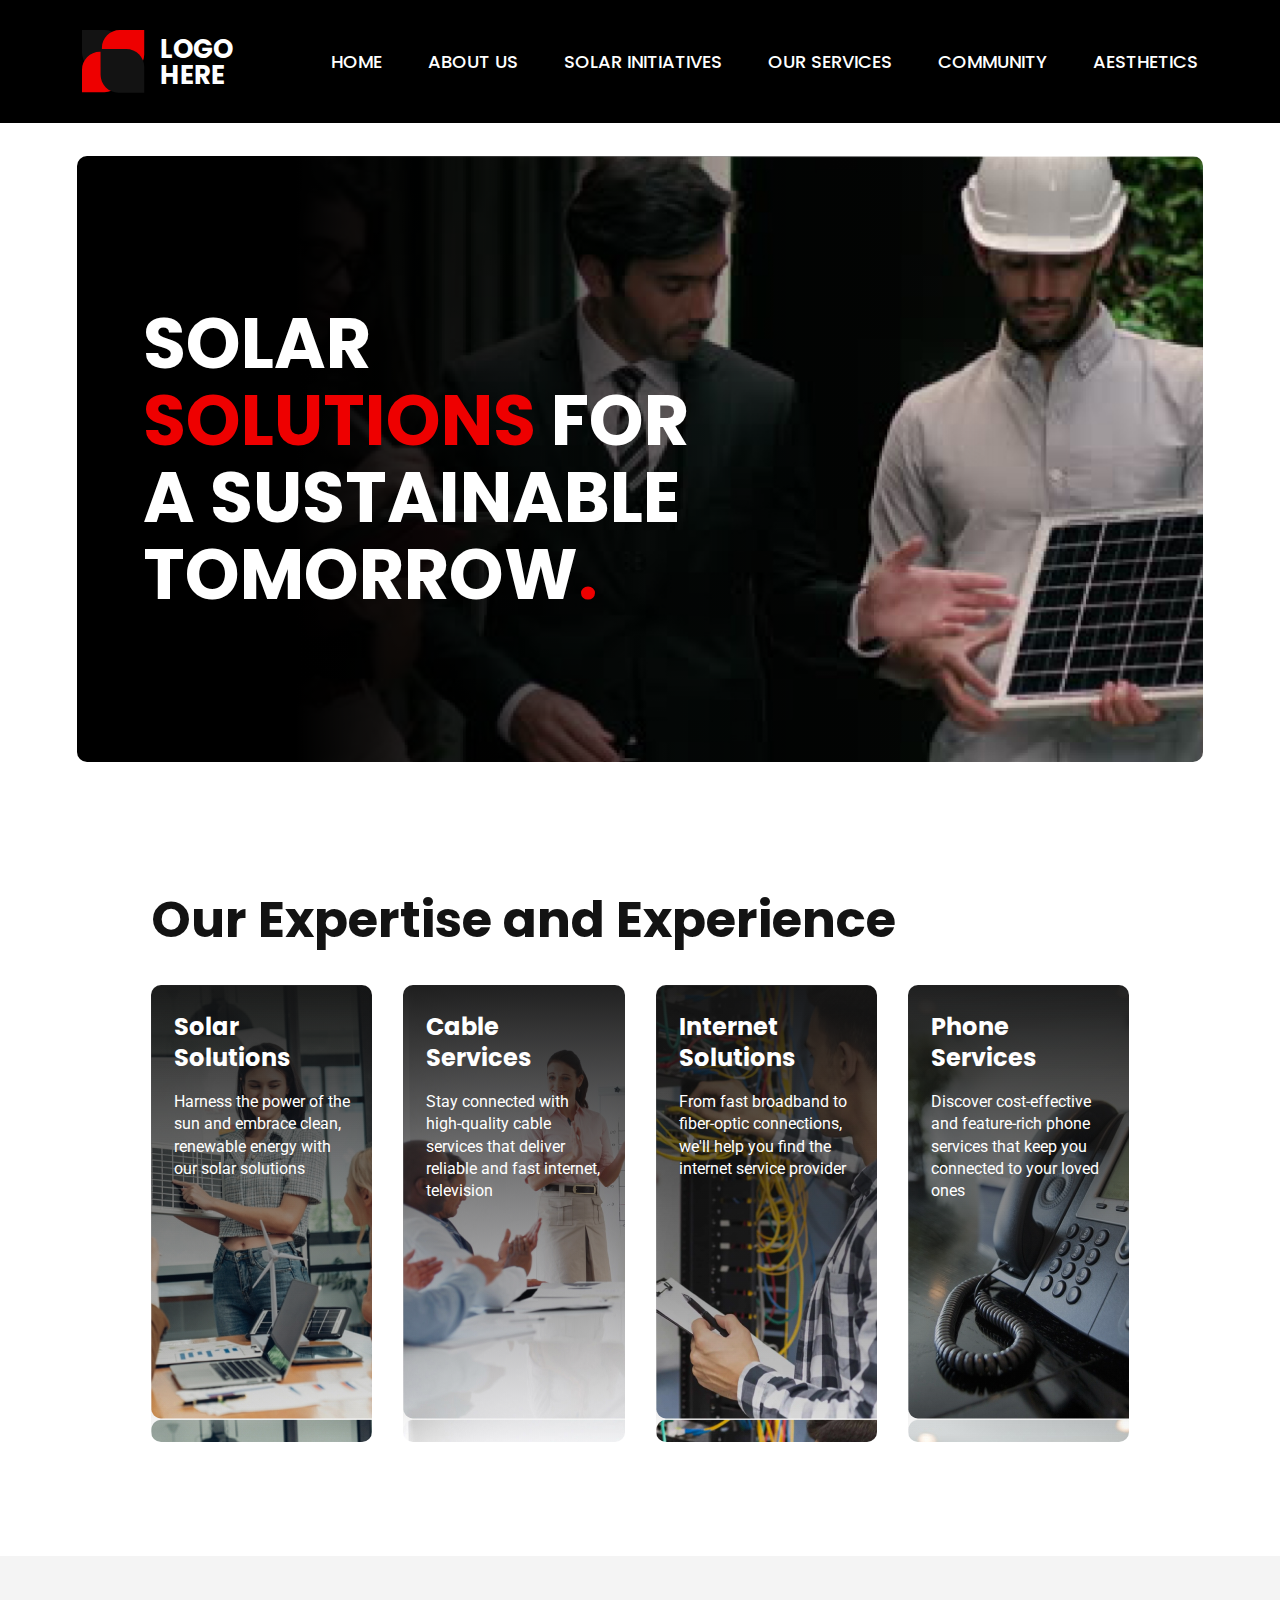
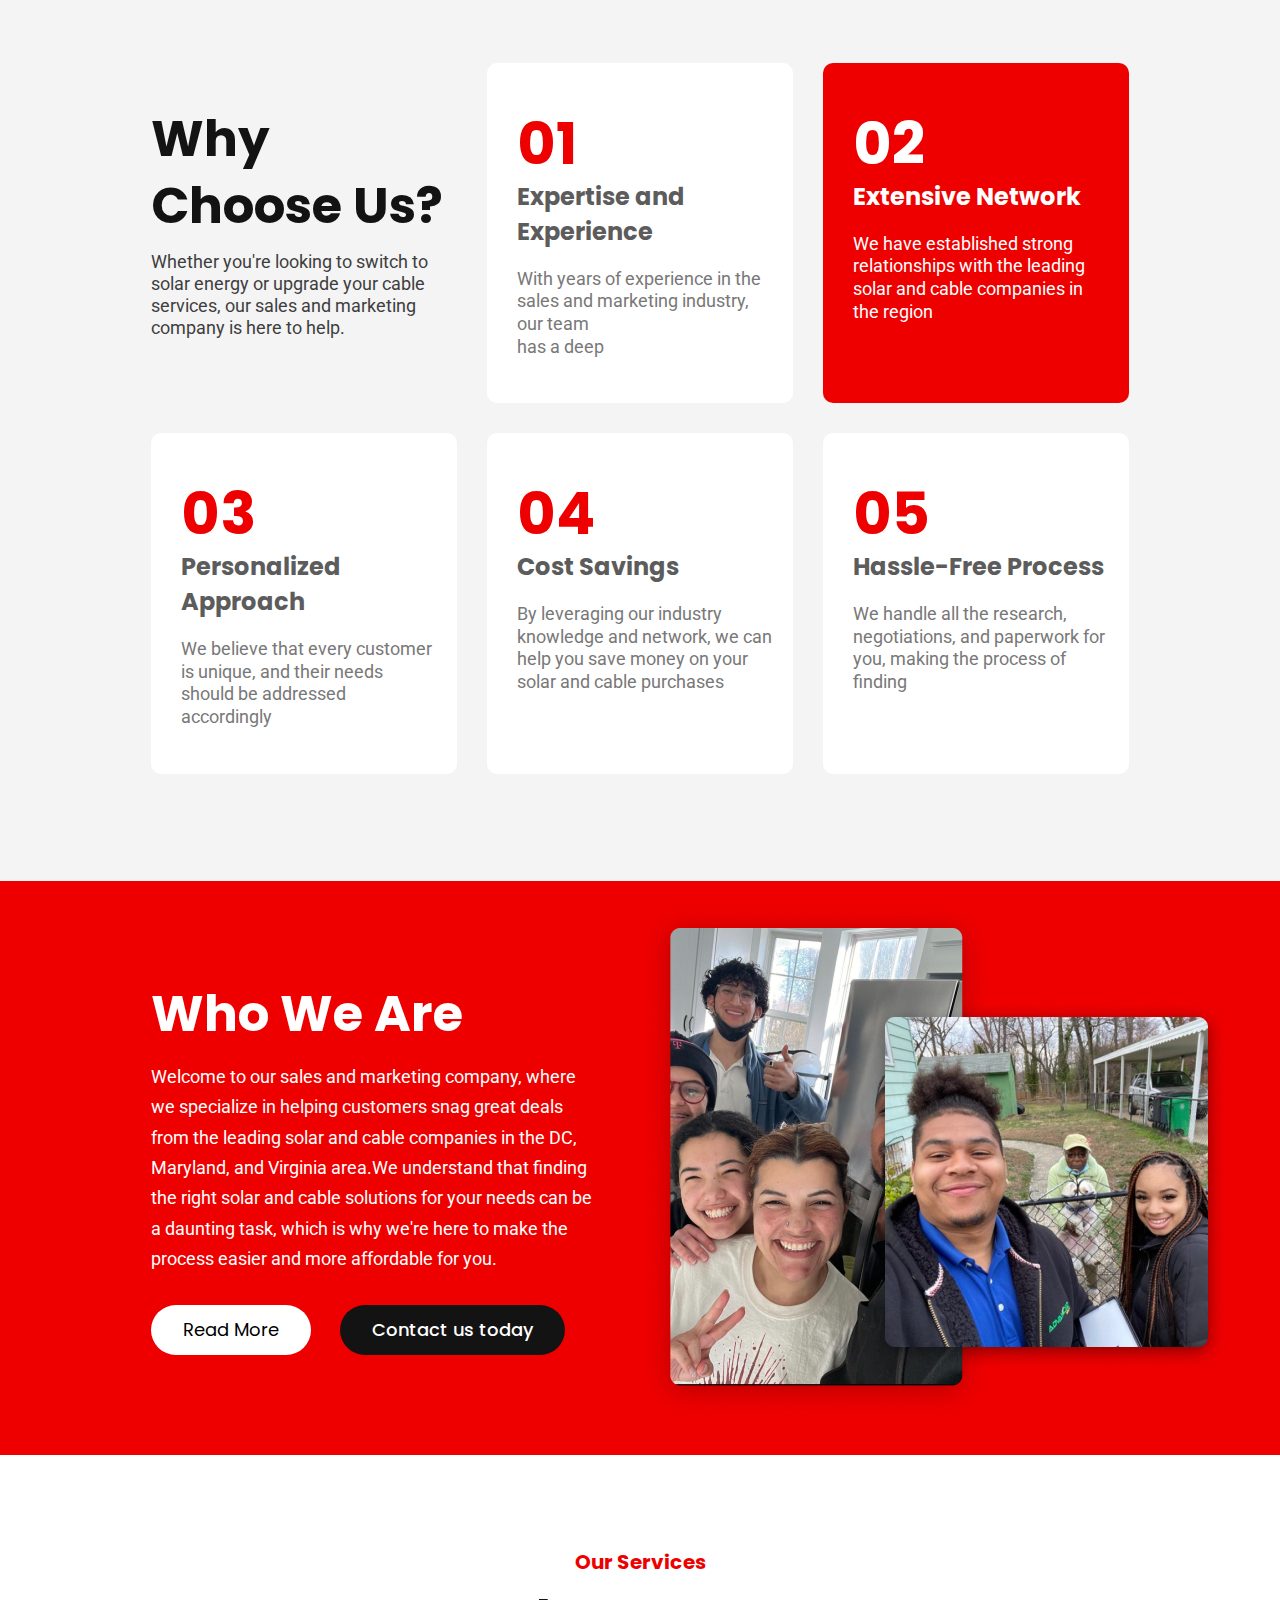
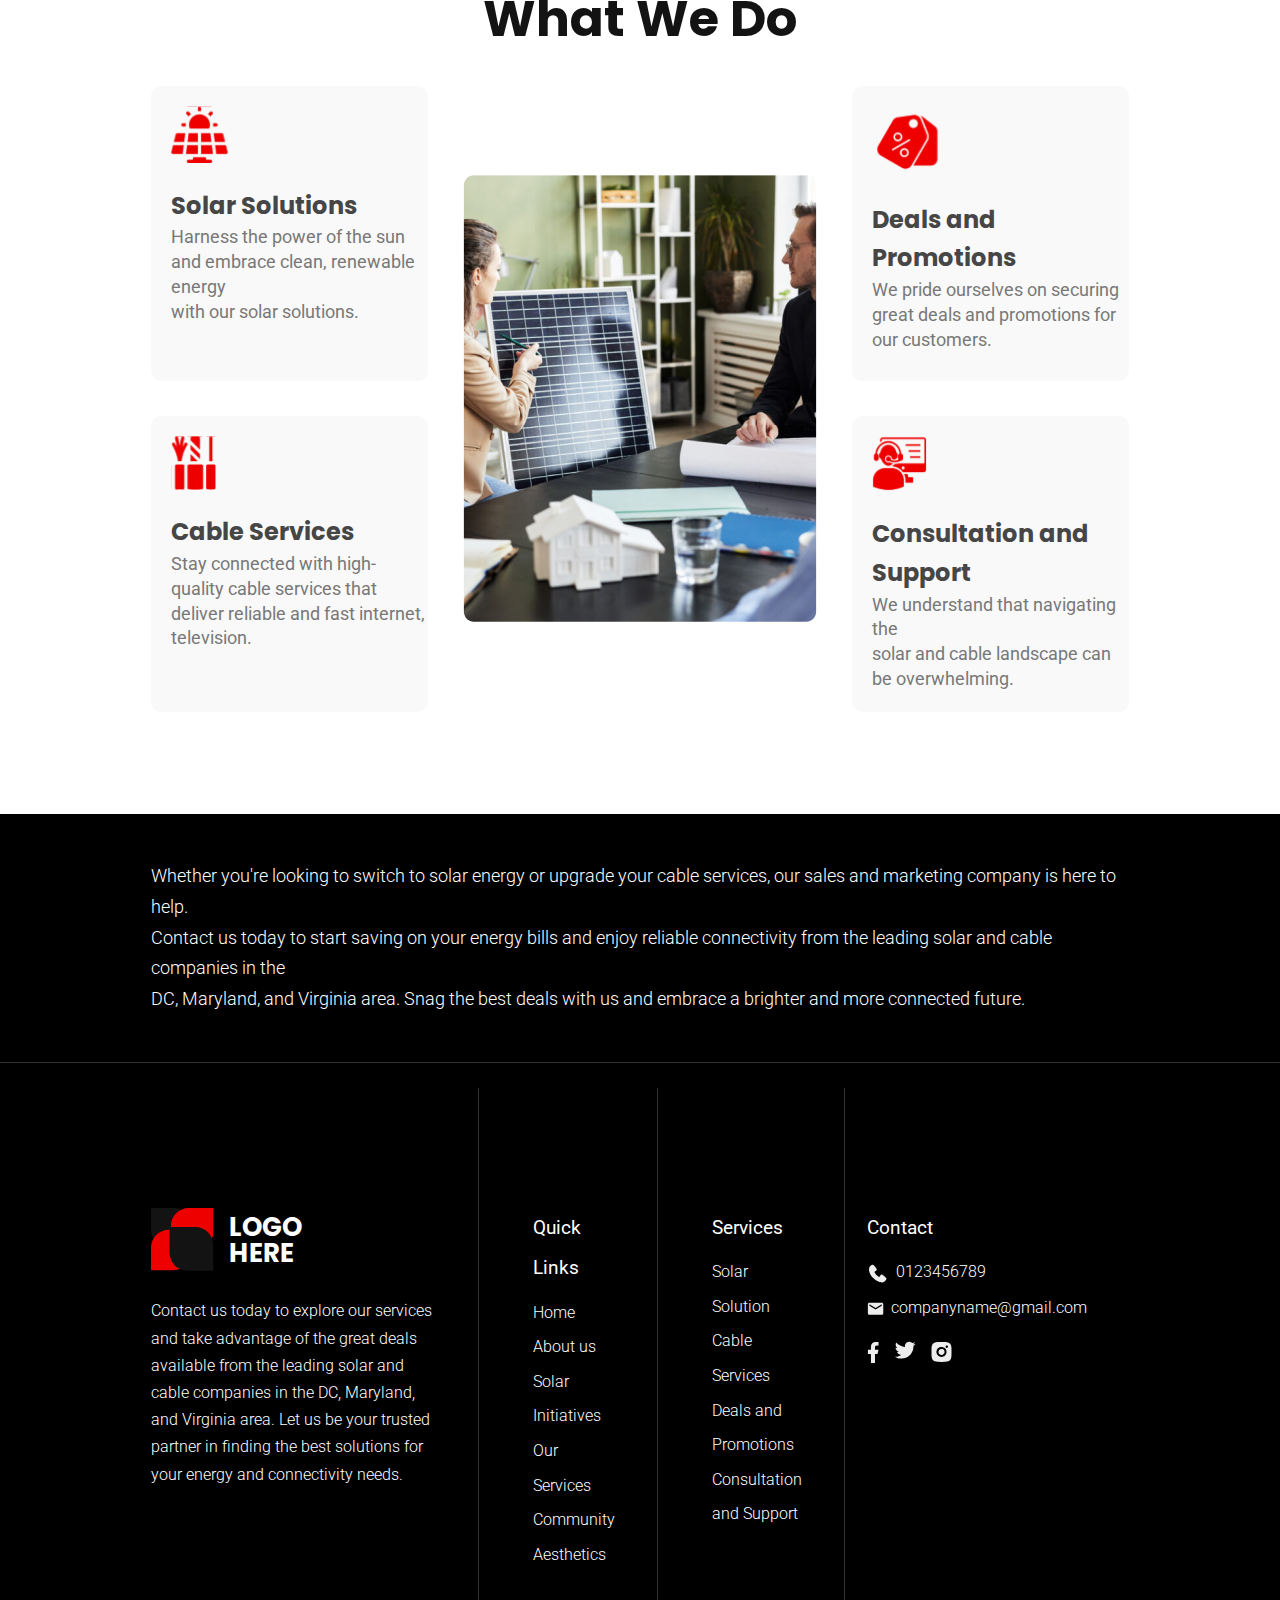
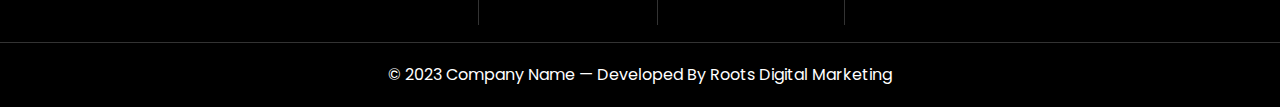
==== commit 2cd53799: "TASK-5 add final corrections" ====
--- a/index.html
+++ b/index.html
@@ -15,34 +15,15 @@
     <link rel="stylesheet" href="./styles/style.css" />
   </head>
   <body>
+    <!--header-->
     <header class="header">
       <div class="header__logo logo">
         <a class="header__logo-link logo-link"
-          ><svg
+          ><img
             class="header__logo-image logo-image"
-            width="63"
-            height="63"
-            viewBox="0 0 63 63"
-            fill="none"
-            xmlns="http://www.w3.org/2000/svg"
-          >
-            <path
-              d="M0 0H22.4579C32.3686 0 40.4028 8.03418 40.4028 17.9448V40.4028H17.9448C8.03417 40.4028 0 32.3686 0 22.4579V0Z"
-              fill="#131313"
-            />
-            <path
-              d="M62.2206 0L62.2206 24.3839C62.2206 34.2945 54.1864 42.3287 44.2757 42.3287L19.8919 42.3287L19.8919 17.9448C19.8919 8.03417 27.9261 -1.49906e-06 37.8367 -1.06585e-06L62.2206 0Z"
-              fill="#EE0000"
-            />
-            <path
-              d="M40.4028 21.8179L40.4028 44.2758C40.4028 54.1865 32.3686 62.2206 22.4579 62.2206L-9.39546e-06 62.2206L-8.41379e-06 39.7627C-7.98058e-06 29.852 8.03418 21.8179 17.9448 21.8179L40.4028 21.8179Z"
-              fill="#EE0000"
-            />
-            <path
-              d="M18.585 19.0906H44.2757C54.1864 19.0906 62.2206 27.1248 62.2206 37.0354V62.7262H36.5298C26.6191 62.7262 18.585 54.692 18.585 44.7814V19.0906Z"
-              fill="#131313"
-            /></svg
-        ></a>
+            src="./images/logo.svg"
+            alt="Логотип сайта"
+        /></a>
         <h3 class="header__logo-text logo-text">
           <span class="logo-text_top">Logo</span
           ><span class="logo-text_bottom">here</span>
@@ -71,7 +52,9 @@
         </ul>
       </nav>
     </header>
+    <!--main section-->
     <main>
+      <!--hero-->
       <section class="hero">
         <div class="hero__container">
           <h1 class="hero__title">
@@ -84,31 +67,32 @@
           </h1>
         </div>
       </section>
+      <!--expertise-->
       <section class="expertise">
         <h2 class="expertise__title">Our Expertise and Experience</h2>
         <ul class="expertise__list">
-          <li class="expertise__list-item solutions">
+          <li class="expertise__list-item expertise__list-item_solar">
             <h3 class="expertise__list-item-title">Solar<br />Solutions</h3>
             <p class="expertise__list-item-text">
               Harness the power of the sun and embrace clean, renewable
               energy&nbsp;with our solar solutions
             </p>
           </li>
-          <li class="expertise__list-item cable">
+          <li class="expertise__list-item expertise__list-item_cable">
             <h3 class="expertise__list-item-title">Cable<br />Services</h3>
             <p class="expertise__list-item-text">
               Stay connected with high-quality cable services that deliver
               reliable and fast internet, television
             </p>
           </li>
-          <li class="expertise__list-item internet">
+          <li class="expertise__list-item expertise__list-item_internet">
             <h3 class="expertise__list-item-title">Internet<br />Solutions</h3>
             <p class="expertise__list-item-text">
               From fast broadband to fiber-optic connections, we'll help you
               find the internet service provider
             </p>
           </li>
-          <li class="expertise__list-item phone">
+          <li class="expertise__list-item expertise__list-item_phone">
             <h3 class="expertise__list-item-title">Phone<br />Services</h3>
             <p class="expertise__list-item-text">
               Discover cost-effective and feature-rich phone services that keep
@@ -117,12 +101,15 @@
           </li>
         </ul>
       </section>
+      <!--why-choose-us-->
       <section class="why-choose-us">
         <article class="why-choose-us__heading">
           <h2 class="why-choose-us__heading-title">Why Choose Us?</h2>
           <p class="why-choose-us__heading-intro">
-            Whether you're looking to switch to solar energy or upgrade your
-            cable services, our sales and marketing company is here to help.
+            Whether you're looking to switch to <br />solar energy or upgrade
+            your cable <br />
+            services, our sales and marketing <br />
+            company is here to help.
           </p>
         </article>
         <article class="why-choose-us__item">
@@ -130,7 +117,7 @@
           <h3 class="why-choose-us__item-subtitle">Expertise and Experience</h3>
           <p class="why-choose-us__item-text">
             With years of experience in the sales and marketing industry, our
-            team has a deep
+            team <br />has a deep
           </p>
         </article>
         <article class="why-choose-us__item why-choose-us__item_highlight">
@@ -162,11 +149,11 @@
           <h3 class="why-choose-us__item-subtitle">Hassle-Free Process</h3>
           <p class="why-choose-us__item-text">
             We handle all the research, negotiations, and paperwork for you,
-            making the process of finding the best deals easier and more
-            efficient
-          </p>
-        </article>
-      </section>
+            making the process of finding
+          </p>
+        </article>
+      </section>
+      <!--who-we-are-->
       <section class="who-we-are">
         <div class="who-we-are__content">
           <h2 class="who-we-are__title">Who We Are</h2>
@@ -200,129 +187,29 @@
           />
         </div>
       </section>
+      <!--our-services-->
       <section class="our-services">
         <h2 class="our-services__subtitle">Our Services</h2>
         <h3 class="our-services__title">What We Do</h3>
         <div class="our-services__grid">
           <article class="our-services__item solar">
-            <svg
+            <img
+              src="./images/icons/solar.svg"
+              alt="Solar battery and sun"
               class="service-item__icon"
-              width="57"
-              height="58"
-              viewBox="0 0 57 58"
-              fill="none"
-              xmlns="http://www.w3.org/2000/svg"
-              xmlns:xlink="http://www.w3.org/1999/xlink"
-            >
-              <mask
-                id="mask0_1_48"
-                style="mask-type: alpha"
-                maskUnits="userSpaceOnUse"
-                x="0"
-                y="0"
-                width="57"
-                height="58"
-              >
-                <rect
-                  x="0.330078"
-                  y="0.693604"
-                  width="56.3217"
-                  height="56.3217"
-                  fill="url(#pattern0_1_48)"
-                />
-              </mask>
-              <g mask="url(#mask0_1_48)">
-                <rect
-                  x="-5.08813"
-                  y="-6.70947"
-                  width="67.1581"
-                  height="71.128"
-                  fill="#EE0000"
-                />
-              </g>
-              <defs>
-                <pattern
-                  id="pattern0_1_48"
-                  patternContentUnits="objectBoundingBox"
-                  width="1"
-                  height="1"
-                >
-                  <use
-                    xlink:href="#image0_1_48"
-                    transform="scale(0.00195312)"
-                  />
-                </pattern>
-                <image
-                  id="image0_1_48"
-                  width="512"
-                  height="512"
-                  xlink:href="[data-uri]"
-                />
-              </defs>
-            </svg>
+            />
             <h4 class="service-item__subtitle">Solar Solutions</h4>
             <p class="service-item__description">
               Harness the power of the sun and embrace clean, renewable energy
-              with our solar solutions.
+              <br />with our solar solutions.
             </p>
           </article>
-          <article class="our-services__item cableserv">
-            <svg
+          <article class="our-services__item cable">
+            <img
+              src="./images/icons/cable.svg"
+              alt="Internet cable"
               class="service-item__icon"
-              width="46"
-              height="54"
-              viewBox="0 0 46 54"
-              fill="none"
-              xmlns="http://www.w3.org/2000/svg"
-              xmlns:xlink="http://www.w3.org/1999/xlink"
-            >
-              <mask
-                id="mask0_1_42"
-                style="mask-type: alpha"
-                maskUnits="userSpaceOnUse"
-                x="0"
-                y="0"
-                width="46"
-                height="54"
-              >
-                <rect
-                  x="0.365234"
-                  y="0.379883"
-                  width="44.7544"
-                  height="53.2002"
-                  fill="url(#pattern0_1_42)"
-                />
-              </mask>
-              <g mask="url(#mask0_1_42)">
-                <rect
-                  x="-3.94012"
-                  y="-6.61328"
-                  width="53.3652"
-                  height="67.1859"
-                  fill="#EE0000"
-                />
-              </g>
-              <defs>
-                <pattern
-                  id="pattern0_1_42"
-                  patternContentUnits="objectBoundingBox"
-                  width="1"
-                  height="1"
-                >
-                  <use
-                    xlink:href="#image0_1_42"
-                    transform="matrix(0.00232171 0 0 0.00195312 -0.0943572 0)"
-                  />
-                </pattern>
-                <image
-                  id="image0_1_42"
-                  width="512"
-                  height="512"
-                  xlink:href="[data-uri]"
-                />
-              </defs>
-            </svg>
-
+            />
             <h4 class="service-item__subtitle">Cable Services</h4>
             <p class="service-item__description">
               Stay connected with high-quality cable services that deliver
@@ -337,61 +224,11 @@
             />
           </div>
           <article class="our-services__item deals">
-            <svg
+            <img
+              src="./images/icons/deals.svg"
+              alt="Discount badge"
               class="service-item__icon"
-              width="71"
-              height="72"
-              viewBox="0 0 71 72"
-              fill="none"
-              xmlns="http://www.w3.org/2000/svg"
-              xmlns:xlink="http://www.w3.org/1999/xlink"
-            >
-              <mask
-                id="mask0_1_45"
-                style="mask-type: alpha"
-                maskUnits="userSpaceOnUse"
-                x="0"
-                y="0"
-                width="71"
-                height="72"
-              >
-                <rect
-                  x="0.181641"
-                  y="0.686768"
-                  width="70.3354"
-                  height="70.3354"
-                  fill="url(#pattern0_1_45)"
-                />
-              </mask>
-              <g mask="url(#mask0_1_45)">
-                <rect
-                  x="4.42041"
-                  y="4.72656"
-                  width="66.0967"
-                  height="61.1504"
-                  fill="#EE0000"
-                />
-              </g>
-              <defs>
-                <pattern
-                  id="pattern0_1_45"
-                  patternContentUnits="objectBoundingBox"
-                  width="1"
-                  height="1"
-                >
-                  <use
-                    xlink:href="#image0_1_45"
-                    transform="scale(0.00195312)"
-                  />
-                </pattern>
-                <image
-                  id="image0_1_45"
-                  width="512"
-                  height="512"
-                  xlink:href="[data-uri]"
-                />
-              </defs>
-            </svg>
+            />
             <h4 class="service-item__subtitle">Deals and Promotions</h4>
             <p class="service-item__description">
               We pride ourselves on securing <br />great deals and promotions
@@ -399,73 +236,23 @@
             </p>
           </article>
           <article class="our-services__item consultation">
-            <svg
+            <img
+              src="./images/icons/consult.svg"
+              alt="Phone consultant"
               class="service-item__icon"
-              width="55"
-              height="56"
-              viewBox="0 0 55 56"
-              fill="none"
-              xmlns="http://www.w3.org/2000/svg"
-              xmlns:xlink="http://www.w3.org/1999/xlink"
-            >
-              <mask
-                id="mask0_1_51"
-                style="mask-type: alpha"
-                maskUnits="userSpaceOnUse"
-                x="0"
-                y="0"
-                width="55"
-                height="56"
-              >
-                <rect
-                  x="0.181641"
-                  y="0.268066"
-                  width="54.7766"
-                  height="54.7766"
-                  fill="url(#pattern0_1_51)"
-                />
-              </mask>
-              <g mask="url(#mask0_1_51)">
-                <rect
-                  x="-5.08788"
-                  y="-6.93176"
-                  width="65.3157"
-                  height="69.1767"
-                  fill="#EE0000"
-                />
-              </g>
-              <defs>
-                <pattern
-                  id="pattern0_1_51"
-                  patternContentUnits="objectBoundingBox"
-                  width="1"
-                  height="1"
-                >
-                  <use
-                    xlink:href="#image0_1_51"
-                    transform="scale(0.00195312)"
-                  />
-                </pattern>
-                <image
-                  id="image0_1_51"
-                  width="512"
-                  height="512"
-                  xlink:href="[data-uri]"
-                />
-              </defs>
-            </svg>
-
+            />
             <h4 class="service-item__subtitle">Consultation and Support</h4>
             <p class="service-item__description">
-              We understand that navigating the solar and cable landscape can be
-              overwhelming.
+              We understand that navigating the <br />solar and cable landscape
+              can be overwhelming.
             </p>
           </article>
         </div>
       </section>
+      <!--footer-->
       <footer class="footer">
         <section class="footer__top">
-          <p class="footer__description">
+          <p class="footer__top-description">
             Whether you're looking to switch to solar energy or upgrade your
             cable services, our sales and marketing company is here to help.<br />
             Contact us today to start saving on your energy bills and enjoy
@@ -478,31 +265,11 @@
           <div class="footer__logo-container">
             <div class="footer__logo logo">
               <a class="footer__logo-link logo-link"
-                ><svg
+                ><img
                   class="footer__logo-image logo-image"
-                  width="63"
-                  height="63"
-                  viewBox="0 0 63 63"
-                  fill="none"
-                  xmlns="http://www.w3.org/2000/svg"
-                >
-                  <path
-                    d="M0 0H22.4579C32.3686 0 40.4028 8.03418 40.4028 17.9448V40.4028H17.9448C8.03417 40.4028 0 32.3686 0 22.4579V0Z"
-                    fill="#131313"
-                  />
-                  <path
-                    d="M62.2206 0L62.2206 24.3839C62.2206 34.2945 54.1864 42.3287 44.2757 42.3287L19.8919 42.3287L19.8919 17.9448C19.8919 8.03417 27.9261 -1.49906e-06 37.8367 -1.06585e-06L62.2206 0Z"
-                    fill="#EE0000"
-                  />
-                  <path
-                    d="M40.4028 21.8179L40.4028 44.2758C40.4028 54.1865 32.3686 62.2206 22.4579 62.2206L-9.39546e-06 62.2206L-8.41379e-06 39.7627C-7.98058e-06 29.852 8.03418 21.8179 17.9448 21.8179L40.4028 21.8179Z"
-                    fill="#EE0000"
-                  />
-                  <path
-                    d="M18.585 19.0906H44.2757C54.1864 19.0906 62.2206 27.1248 62.2206 37.0354V62.7262H36.5298C26.6191 62.7262 18.585 54.692 18.585 44.7814V19.0906Z"
-                    fill="#131313"
-                  /></svg
-              ></a>
+                  src="./images/logo.svg"
+                  alt="Логотип сайта"
+              /></a>
               <h3 class="footer__logo-text logo-text">
                 <span class="logo-text_top">Logo</span
                 ><span class="logo-text_bottom">here</span>
@@ -516,85 +283,99 @@
               connectivity needs.
             </p>
           </div>
-          <nav class="footer__links">
-            <div
-              class="footer__links-section footer__links-section--quick-links"
-            >
-              <h3 class="footer__links-title">Quick Links</h3>
-              <ul class="footer__links-list">
-                <li class="footer__links-item">
-                  <a href="#" class="footer__link">Home</a>
-                </li>
-                <li class="footer__links-item">
-                  <a href="#" class="footer__link">About us</a>
-                </li>
-                <li class="footer__links-item">
-                  <a href="#" class="footer__link">Solar Initiatives</a>
-                </li>
-                <li class="footer__links-item">
-                  <a href="#" class="footer__link">Our Services</a>
-                </li>
-                <li class="footer__links-item">
-                  <a href="#" class="footer__link">Community</a>
-                </li>
-                <li class="footer__links-item">
-                  <a href="#" class="footer__link">Aesthetics</a>
-                </li>
-              </ul>
-            </div>
-            <div class="footer__links-section footer__links-section--services">
-              <h3 class="footer__links-title">Services</h3>
-              <ul class="footer__links-list">
-                <li class="footer__links-item">
-                  <a href="#" class="footer__link">Solar Solution</a>
-                </li>
-                <li class="footer__links-item">
-                  <a href="#" class="footer__link">Cable Services</a>
-                </li>
-                <li class="footer__links-item">
-                  <a href="#" class="footer__link">Deals and Promotions</a>
-                </li>
-                <li class="footer__links-item">
-                  <a href="#" class="footer__link">Consultation and Support</a>
-                </li>
-              </ul>
-            </div>
-            <div class="footer__contact">
-              <h3 class="footer__contact-title">Contact</h3>
-              <p class="footer__contact-info">0123456789</p>
-              <p class="footer__contact-info">
+          <nav class="footer__links footer__links_quick-links">
+            <h3 class="footer__links-title">Quick Links</h3>
+            <ul class="footer__links-list">
+              <li class="footer__links-item">
+                <a href="#" class="footer__link">Home</a>
+              </li>
+              <li class="footer__links-item">
+                <a href="#" class="footer__link">About us</a>
+              </li>
+              <li class="footer__links-item">
+                <a href="#" class="footer__link">Solar Initiatives</a>
+              </li>
+              <li class="footer__links-item">
+                <a href="#" class="footer__link">Our Services</a>
+              </li>
+              <li class="footer__links-item">
+                <a href="#" class="footer__link">Community</a>
+              </li>
+              <li class="footer__links-item">
+                <a href="#" class="footer__link">Aesthetics</a>
+              </li>
+            </ul>
+          </nav>
+          <nav class="footer__links footer__links_services">
+            <h3 class="footer__links-title">Services</h3>
+            <ul class="footer__links-list">
+              <li class="footer__links-item">
+                <a href="#" class="footer__link">Solar Solution</a>
+              </li>
+              <li class="footer__links-item">
+                <a href="#" class="footer__link">Cable Services</a>
+              </li>
+              <li class="footer__links-item">
+                <a href="#" class="footer__link">Deals and Promotions</a>
+              </li>
+              <li class="footer__links-item">
+                <a href="#" class="footer__link">Consultation and Support</a>
+              </li>
+            </ul>
+          </nav>
+          <nav class="footer__links footer__links_contacts">
+            <h3 class="footer__links-title">Contact</h3>
+            <ul class="footer__links-list">
+              <li class="footer__links-item footer__links-item_contact">
+                <img
+                  src="./images/socials/phone.svg"
+                  alt="Phone"
+                  class="footer__link-icon"
+                />
+                <a
+                  href="tel:+0123456789"
+                  class="footer__link footer__link_contact"
+                  >0123456789</a
+                >
+              </li>
+              <li class="footer__links-item footer__links-item_contact">
+                <img
+                  src="./images/socials/mail.svg"
+                  alt="Email"
+                  class="footer__link-icon"
+                />
                 <a
                   href="mailto:companyname@gmail.com"
-                  class="footer__contact-link"
+                  class="footer__link footer__link_contact"
                   >companyname@gmail.com</a
                 >
-              </p>
-              <div class="footer__social-media">
-                <a href="#" class="footer__social-media-link"
-                  ><img
-                    src="path_to_facebook_icon"
-                    alt="Facebook"
-                    class="footer__social-media-icon"
-                /></a>
-                <a href="#" class="footer__social-media-link"
-                  ><img
-                    src="path_to_twitter_icon"
-                    alt="Twitter"
-                    class="footer__social-media-icon"
-                /></a>
-                <a href="#" class="footer__social-media-link"
-                  ><img
-                    src="path_to_instagram_icon"
-                    alt="Instagram"
-                    class="footer__social-media-icon"
-                /></a>
-              </div>
+              </li>
+            </ul>
+            <div class="footer__social-media">
+              <a href="#" class="footer__social-media-link"
+                ><img
+                  src="./images/socials/facebook.svg"
+                  alt="Facebook"
+                  class="footer__social-media-icon"
+              /></a>
+              <a href="#" class="footer__social-media-link"
+                ><img
+                  src="./images/socials/twitter.svg"
+                  alt="Twitter"
+                  class="footer__social-media-icon"
+              /></a>
+              <a href="#" class="footer__social-media-link"
+                ><img
+                  src="./images/socials/instagram.svg"
+                  alt="Instagram"
+                  class="footer__social-media-icon"
+              /></a>
             </div>
           </nav>
         </section>
         <section class="footer__bottom">
           <p class="footer__bottom-text">
-            © 2023 Company Name — Developed By Roots Digital Marketing
+            &copy; 2023 Company Name — Developed By Roots Digital Marketing
           </p>
         </section>
       </footer>
--- a/styles/global.css
+++ b/styles/global.css
@@ -19,6 +19,7 @@
 h6,
 p {
   margin: 0;
+  padding: 0;
 }
 
 ul {
--- a/styles/variables.css
+++ b/styles/variables.css
@@ -14,4 +14,8 @@
   --text--footer-font: "Roboto", sans-serif;
   --text--footer-size: 16px;
   --text--footer-weight: 300;
+
+  --radius: 10px;
+
+  --highlight: #ee0000;
 }
--- a/styles/style.css
+++ b/styles/style.css
@@ -1,16 +1,18 @@
+/* header*/
+
 .header {
   display: flex;
   justify-content: space-between;
   align-items: center;
   background-color: #000;
   color: #fff;
-  padding: 29px 82px;
+  padding: 30px 82px;
 }
 
 .logo {
   display: flex;
   align-items: center;
-  gap: 12px;
+  gap: 15px;
 }
 
 .logo-text {
@@ -31,6 +33,7 @@
   display: flex;
   align-items: center;
   gap: 46px;
+  flex-wrap: wrap;
   text-transform: uppercase;
   font-family: "Poppins", sans-serif;
   font-size: 18px;
@@ -40,20 +43,23 @@
 
 .header__nav-list-item-link {
   border-bottom: 1px solid transparent;
+  transition: border-bottom 0.3s;
 }
 
 .header__nav-list-item-link:hover {
   border-bottom: 1px solid #fff;
 }
 
+/* hero*/
+
 .hero {
   padding: 33px 77px 115px 77px;
   color: #fff;
 }
 
 .hero__container {
-  padding: 150px 66px;
-  border-radius: 10px;
+  padding: 149px 66px;
+  border-radius: var(--radius, 10px);
   background: linear-gradient(
       90deg,
       rgb(0, 0, 0) 19.464%,
@@ -61,20 +67,30 @@
     ),
     url(../images/hero-image.jpg);
   background-size: cover;
+  background-repeat: no-repeat;
 }
 
 .hero__title {
+  text-transform: uppercase;
   font-family: var(--title-font, "Poppins", sans-serif);
   font-size: 70px;
   font-weight: var(--title-weight, 700);
   line-height: 110%;
-  text-transform: uppercase;
+  max-width: fit-content;
+  transition: transform 0.3s ease;
+}
+
+.hero__title:hover {
+  transform: scale(1.05);
 }
 
 .hero__title-highlight {
   display: inline-block;
-  color: #ee0000;
-}
+  color: var(--highlight, #ee0000);
+  transition: color 0.3s;
+}
+
+/* expertise*/
 
 .expertise {
   padding: 0 151px 114px 151px;
@@ -93,17 +109,23 @@
 
 .expertise__list {
   display: grid;
-  grid-template-columns: repeat(auto-fit, minmax(200px, 1fr));
-  gap: 32px;
+  grid-template-columns: repeat(4, 1fr);
+  gap: 31px;
+  color: #fff;
 }
 
 .expertise__list-item {
-  color: #fff;
   display: flex;
   flex-direction: column;
-  gap: 15px;
-  padding: 26px 18px 240px 24px;
-  border-radius: 10px;
+  gap: 18px;
+  padding: 26px 17px 240px 23px;
+  border-radius: var(--radius, 10px);
+  transition: transform 0.3s, box-shadow 0.3s;
+}
+
+.expertise__list-item:hover {
+  transform: translateY(-10px);
+  box-shadow: 0 10px 20px rgba(0, 0, 0, 0.2);
 }
 
 .expertise__list-item-title {
@@ -122,25 +144,27 @@
   letter-spacing: 0%;
 }
 
-.solutions {
+.expertise__list-item_solar {
   background: linear-gradient(180deg, #131313 -6.32%, rgba(19, 19, 19, 0) 100%),
-    url(../images/expertise-solutions.jpg);
-}
-
-.cable {
+    url(../images/expertise-solar.jpg);
+}
+
+.expertise__list-item_cable {
   background: linear-gradient(180deg, #131313 -6.32%, rgba(19, 19, 19, 0) 100%),
     url(../images/expertise-servises.jpg);
 }
 
-.internet {
+.expertise__list-item_internet {
   background: linear-gradient(180deg, #131313 -6.32%, rgba(19, 19, 19, 0) 100%),
     url(../images/expertise-internet.jpg);
 }
 
-.phone {
+.expertise__list-item_phone {
   background: linear-gradient(180deg, #131313 -6.32%, rgba(19, 19, 19, 0) 100%),
     url(../images/expertise-phone.jpg);
 }
+
+/* why-choose-us*/
 
 .why-choose-us {
   padding: 107px 151px;
@@ -175,22 +199,27 @@
 
 .why-choose-us__item {
   background-color: #fff;
-  border-radius: 10px;
-  padding: 62px 22px 69px 29px;
+  border-radius: var(--radius, 10px);
+  padding: 66px 21px 45px 30px;
   display: flex;
   flex-direction: column;
-  justify-content: space-between;
+  gap: 19px;
+  transition: transform 0.3s, box-shadow 0.3s;
+}
+
+.why-choose-us__item:hover {
+  transform: translateY(-10px);
+  box-shadow: 0 10px 20px rgba(0, 0, 0, 0.2);
 }
 
 .why-choose-us__item-number {
   display: block;
-  color: #ee0000;
+  color: var(--highlight, #ee0000);
   font-family: "Poppins", sans-serif;
   font-size: 58px;
   font-weight: 700;
   line-height: 53%;
   letter-spacing: 0%;
-  margin-bottom: 15px;
 }
 
 .why-choose-us__item-subtitle {
@@ -198,7 +227,6 @@
   font-family: var(--subtitle-font, "Poppins", sans-serif);
   font-size: var(--subtitle-size, 24px);
   font-weight: var(--subtitle-weight, 500);
-  margin-bottom: 2px;
 }
 
 .why-choose-us__item-text {
@@ -212,6 +240,7 @@
 
 .why-choose-us__item_highlight {
   background-color: #ee0000;
+  color: #fff;
 }
 
 .why-choose-us__item_highlight .why-choose-us__item-number {
@@ -225,16 +254,18 @@
 .why-choose-us__item_highlight .why-choose-us__item-text {
   color: #fff;
 }
+
+/* who-we-are*/
 
 .who-we-are {
   display: grid;
   grid-template-columns: repeat(2, 1fr);
   padding: 45px 151px 100px 151px;
-  background-color: #ee0000;
+  background-color: var(--highligh, #ee0000);
 }
 
 .who-we-are__content {
-  padding: 50px 102px 0 0;
+  padding: 45px 40px 0 0;
   color: #fff;
 }
 
@@ -243,6 +274,7 @@
   font-size: var(--title-size, 50px);
   font-weight: var(--title-weight, 700);
   line-height: 170%;
+  margin-bottom: 6px;
 }
 
 .who-we-are__description {
@@ -250,12 +282,12 @@
   font-size: var(--text-size, 18px);
   font-weight: var(--text-weight, 400);
   line-height: 169%;
+  margin-bottom: 30px;
 }
 
 .who-we-are__buttons {
-  margin-top: 30px;
-  display: flex;
-  gap: 27px;
+  display: flex;
+  gap: 29px;
 }
 
 .who-we-are__btn {
@@ -265,6 +297,7 @@
   font-family: "Poppins", sans-serif;
   line-height: 169%;
   letter-spacing: 0%;
+  transition: background-color 0.3s, color 0.3s;
 }
 
 .who-we-are__btn--light {
@@ -273,10 +306,20 @@
   font-weight: 400;
 }
 
+.who-we-are__btn--light:hover {
+  background-color: #eee;
+  color: #333;
+}
+
 .who-we-are__btn--dark {
+  background-color: #131313;
+  color: #fff;
+  font-weight: 500;
+}
+
+.who-we-are__btn--dark:hover {
   background-color: #333;
-  color: #fff;
-  font-weight: 500;
+  color: #eee;
 }
 
 .who-we-are__images {
@@ -295,18 +338,20 @@
   left: 225px;
 }
 
+/* our-services*/
+
 .our-services {
-  text-align: center;
   padding: 95px 151px 102px 151px;
 }
 
 .our-services__subtitle {
-  color: #ee0000;
+  color: var(--highlight, #ee0000);
   font-family: var(--subtitle-font, "Poppins", sans-serif);
   font-size: 20px;
   font-weight: var(--subtitle-weight, 700);
   line-height: 125%;
   letter-spacing: 0%;
+  text-align: center;
   margin-bottom: 10px;
 }
 
@@ -316,12 +361,13 @@
   font-size: var(--title-size, 50px);
   font-weight: var(--title-weight, 700);
   line-height: 135%;
+  text-align: center;
   margin-bottom: 33px;
 }
 
 .our-services__grid {
   display: grid;
-  grid-template-columns: 1fr auto 1fr;
+  grid-template-columns: repeat(3, 1fr);
   grid-template-rows: repeat(2, 1fr);
   grid-template-areas:
     "solar image deals"
@@ -341,7 +387,7 @@
   grid-area: deals;
 }
 
-.cableserv {
+.cable {
   grid-area: cable;
 }
 
@@ -351,12 +397,18 @@
 
 .our-services__item {
   background-color: #f9f9f9;
-  padding-top: 30px;
-  padding-bottom: 31px;
-  padding-left: 19px;
-  padding-right: 17px;
-  border-radius: 8px;
-  text-align: left;
+  padding: 20px 0 20px 20px;
+  border-radius: var(--border, 10px);
+  transition: transform 0.3s, box-shadow 0.3s;
+}
+
+.our-services__item:hover {
+  transform: translateY(-10px);
+  box-shadow: 0 10px 20px rgba(0, 0, 0, 0.2);
+}
+
+.service-item__icon {
+  margin-bottom: 23px;
 }
 
 .service-item__subtitle {
@@ -377,6 +429,8 @@
 
 .our-services__image {
   display: flex;
+  justify-content: center;
+  align-items: center;
 }
 
 .service-image__img {
@@ -384,26 +438,30 @@
   align-self: center;
 }
 
+/* footer */
+
 .footer {
   background-color: #000;
-  padding: 0 151px;
-  color: #fff;
-}
-
-.footer__description {
+  color: #fff;
   font-family: var(--text-font, "Roboto", sans-serif);
+  font-weight: var(--text--footer-weight, 300);
+  font-size: var(--text--footer-size, 16px);
+}
+
+.footer__top {
+  border-bottom: 1px solid #ffffff33;
+}
+
+.footer__top-description {
   font-size: 18px;
-  font-weight: 300;
-  line-height: 31px;
-  letter-spacing: 0%;
-  padding: 47px 0;
+  line-height: 171%;
+  letter-spacing: 0%;
+  padding: 47px 151px;
 }
 
 .footer__content {
-  padding-top: 25px;
-  padding-bottom: 18px;
-  display: flex;
-  align-items: center;
+  padding: 25px 151px 17px 151px;
+  display: flex;
 }
 
 .footer__logo-container {
@@ -413,17 +471,12 @@
   justify-content: center;
   gap: 26px;
   max-width: 377px;
-  padding: 75px 41px 95px 0;
+  padding: 78px 41px 95px 0;
 }
 
 .footer__logo-description {
-  color: rgb(255, 255, 255);
-  font-family: "Roboto", sans-serif;
-  font-size: 16px;
-  font-weight: 300;
-  line-height: 27px;
-  letter-spacing: 0%;
-  text-align: left;
+  line-height: 170%;
+  letter-spacing: 0%;
 }
 
 .footer__text {
@@ -432,54 +485,59 @@
 }
 
 .footer__links {
-  width: 100%;
-  display: grid;
-  grid-template-columns: 35% 45% 20%;
-}
-
-.footer__links-section {
+  display: flex;
+  flex-direction: column;
+  padding: 120px 42px 53px 54px;
+}
+
+.footer__links_contacts {
+  padding: 120px 42px 53px 22px;
+}
+
+.footer__links_quick-links,
+.footer__links_services,
+.footer__links_contacts {
+  border-left: 1px solid #ffffff33;
 }
 
 .footer__links-title {
-  color: rgb(255, 255, 255);
-  font-family: "Roboto", sans-serif;
-  font-size: 16px;
   font-weight: 400;
-  line-height: 35px;
+  line-height: 216%;
+  margin-bottom: 7px;
+}
+
+.footer__links-item_contact {
+  display: flex;
+  gap: 7px;
 }
 
 .footer__link {
-  color: rgb(255, 255, 255);
-  font-family: "Roboto", sans-serif;
-  font-family: Roboto;
-  font-size: 16px;
-  font-weight: 300;
-  line-height: 35px;
-}
-
-.footer__contact-title,
-.footer__contact-info {
-  font-size: 14px;
-}
-
-.footer__contact-link {
-  color: #fff;
+  line-height: 216%;
+  border-bottom: 1px solid transparent;
+  transition: border-bottom 0.3s;
+}
+
+.footer__link:hover {
+  border-bottom: 1px solid #fff;
 }
 
 .footer__social-media {
   display: flex;
-  gap: 10px;
-  margin-top: 10px;
-}
-
-.footer__social-media-icon {
-  width: 20px;
-  height: auto;
+  gap: 15px;
+  margin-top: 15px;
+}
+
+.footer__social-media a {
+  color: #fff;
+  transition: color 0.3s;
+}
+
+.footer__social-media a:hover {
+  color: #eee;
 }
 
 .footer__bottom {
-  padding: 10px 0;
-  margin-top: 10px;
+  border-top: 1px solid #ffffff33;
 }
 
 .footer__bottom-text {
@@ -488,4 +546,5 @@
   font-size: 16px;
   font-weight: 400;
   line-height: 24px;
-}
+  padding: 20px 151px;
+}
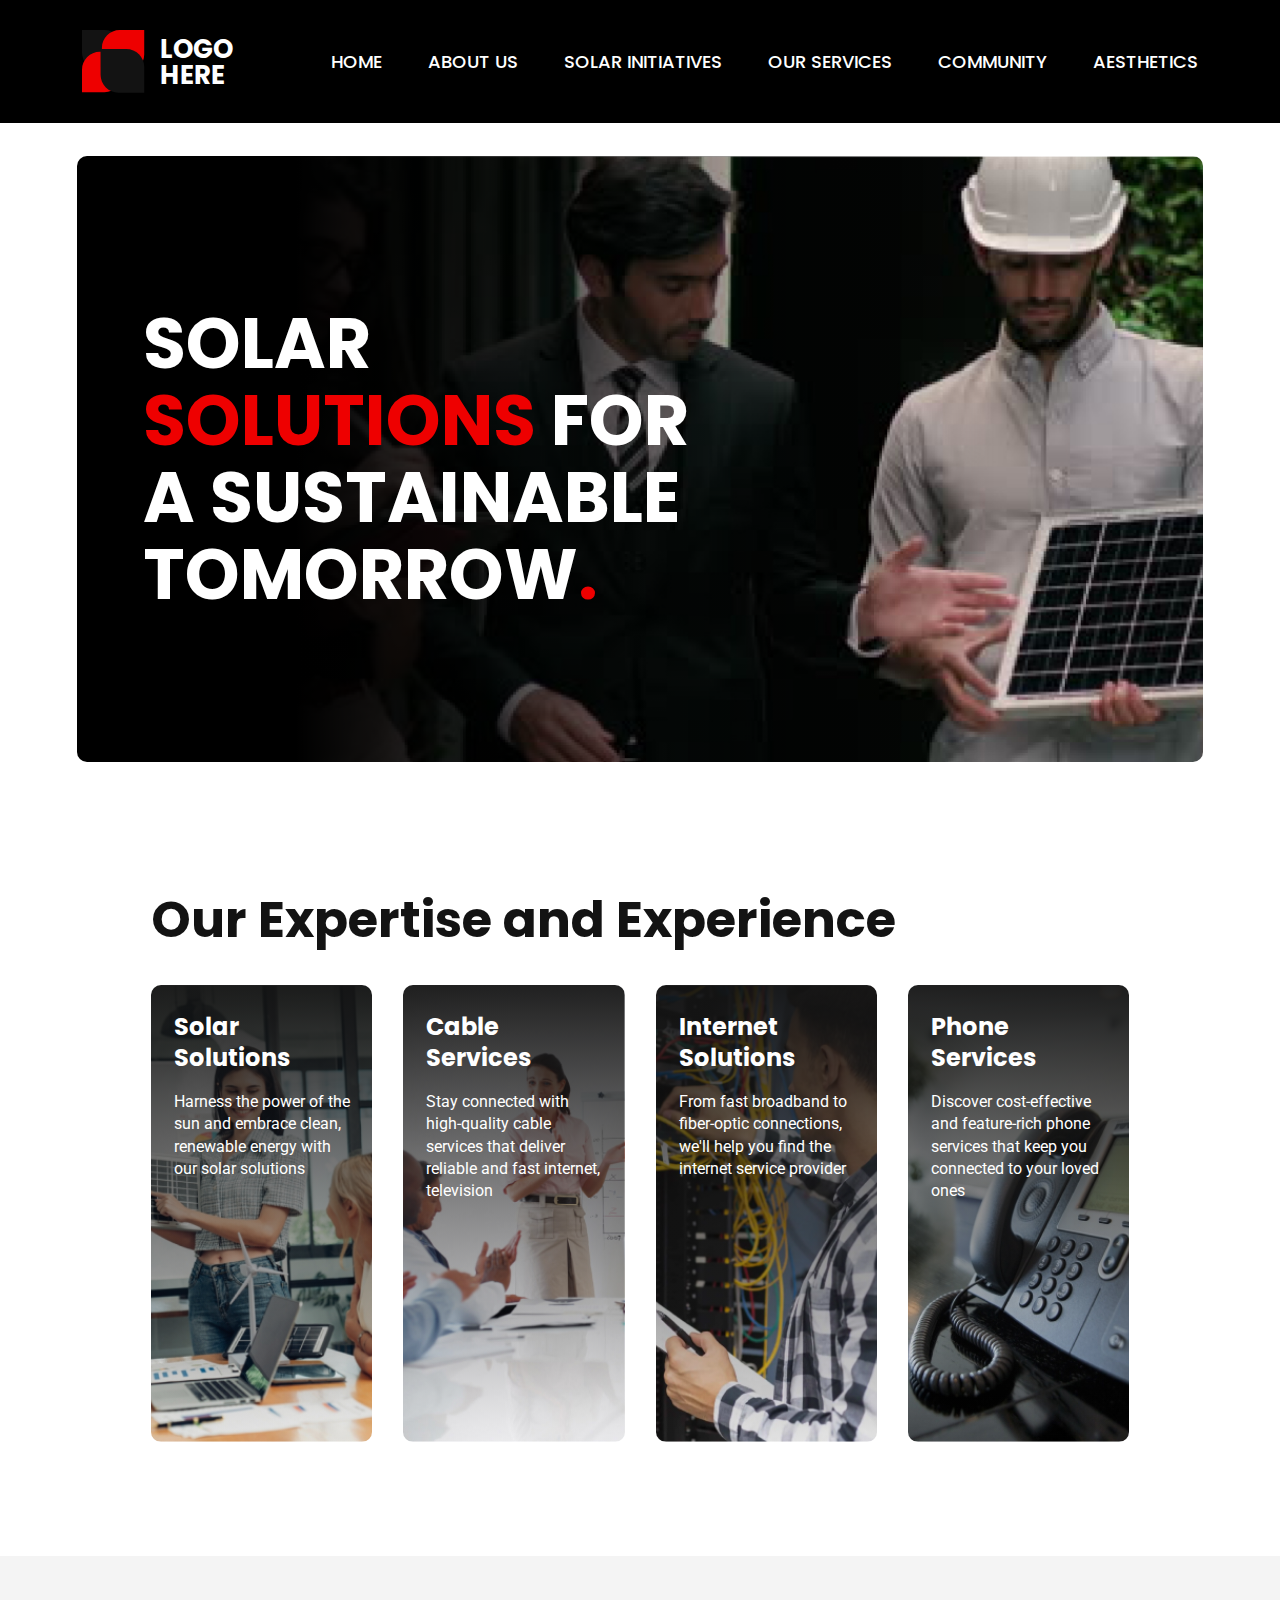
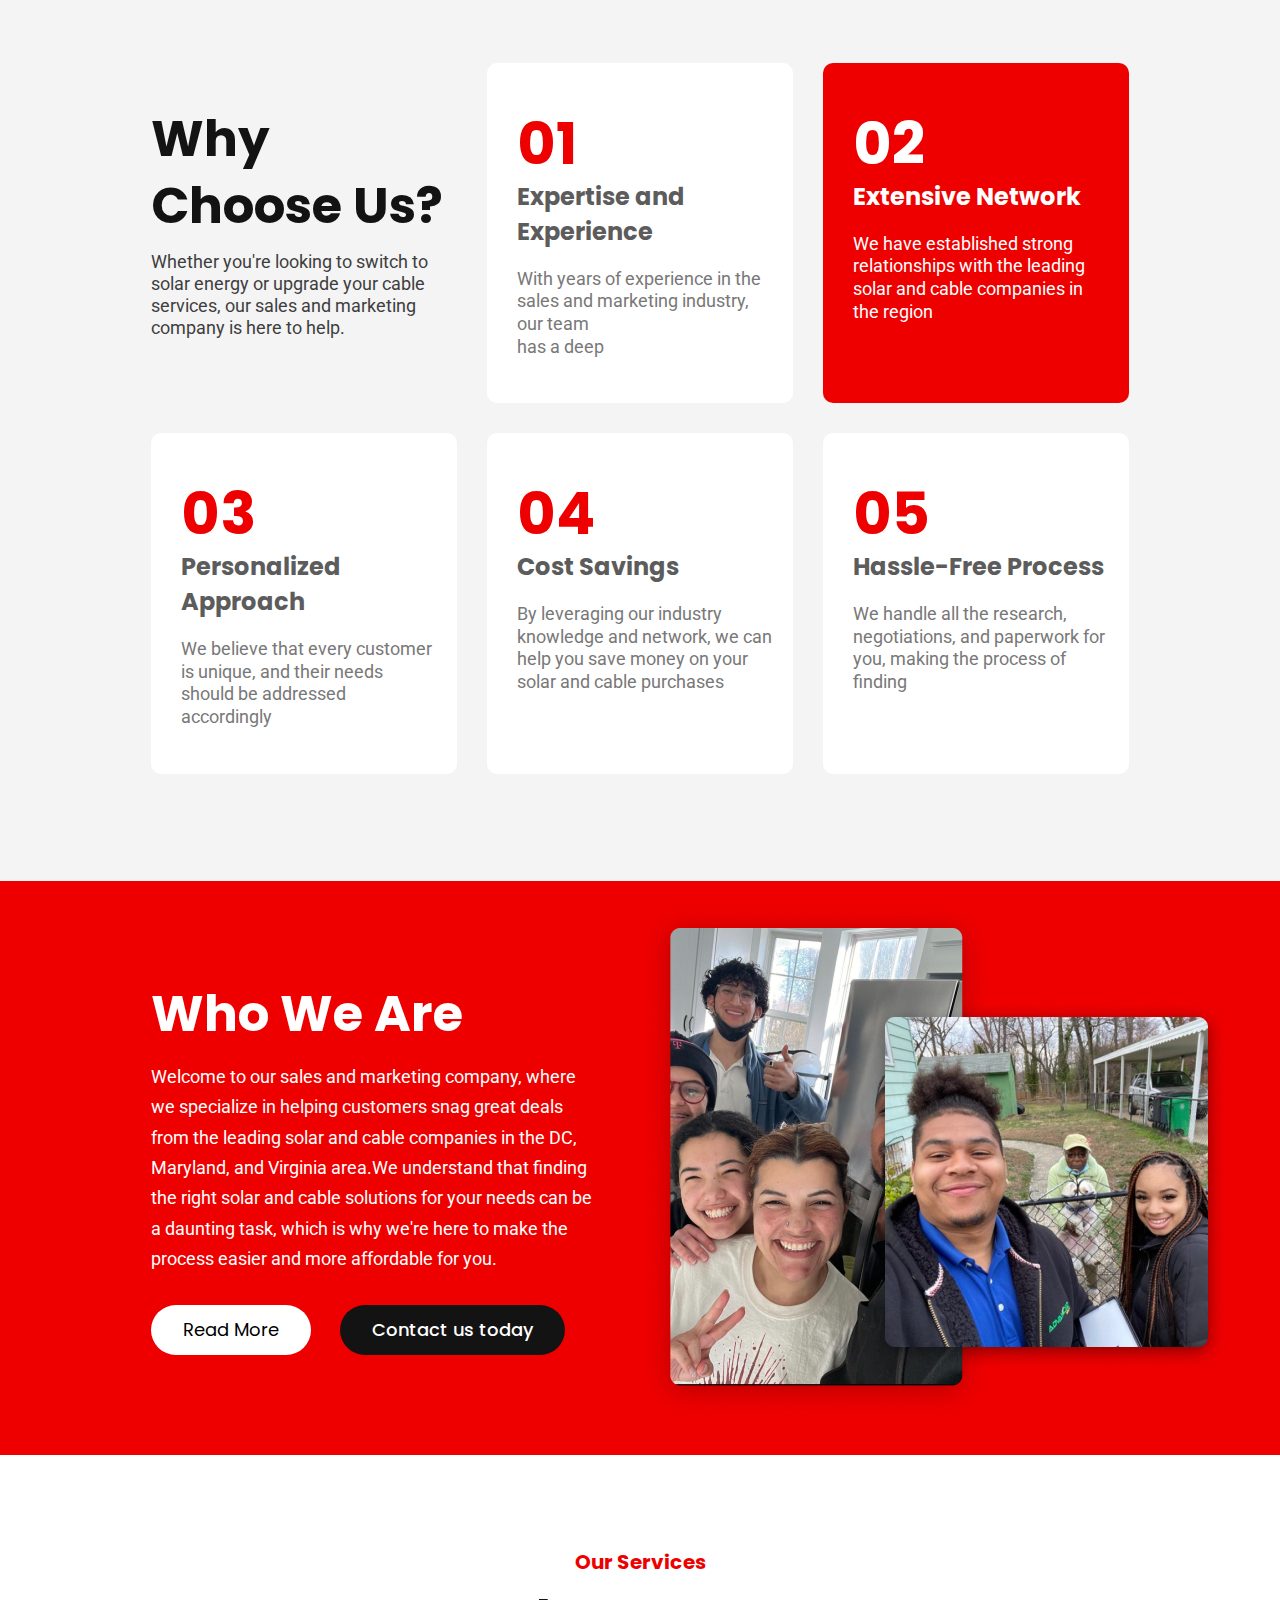
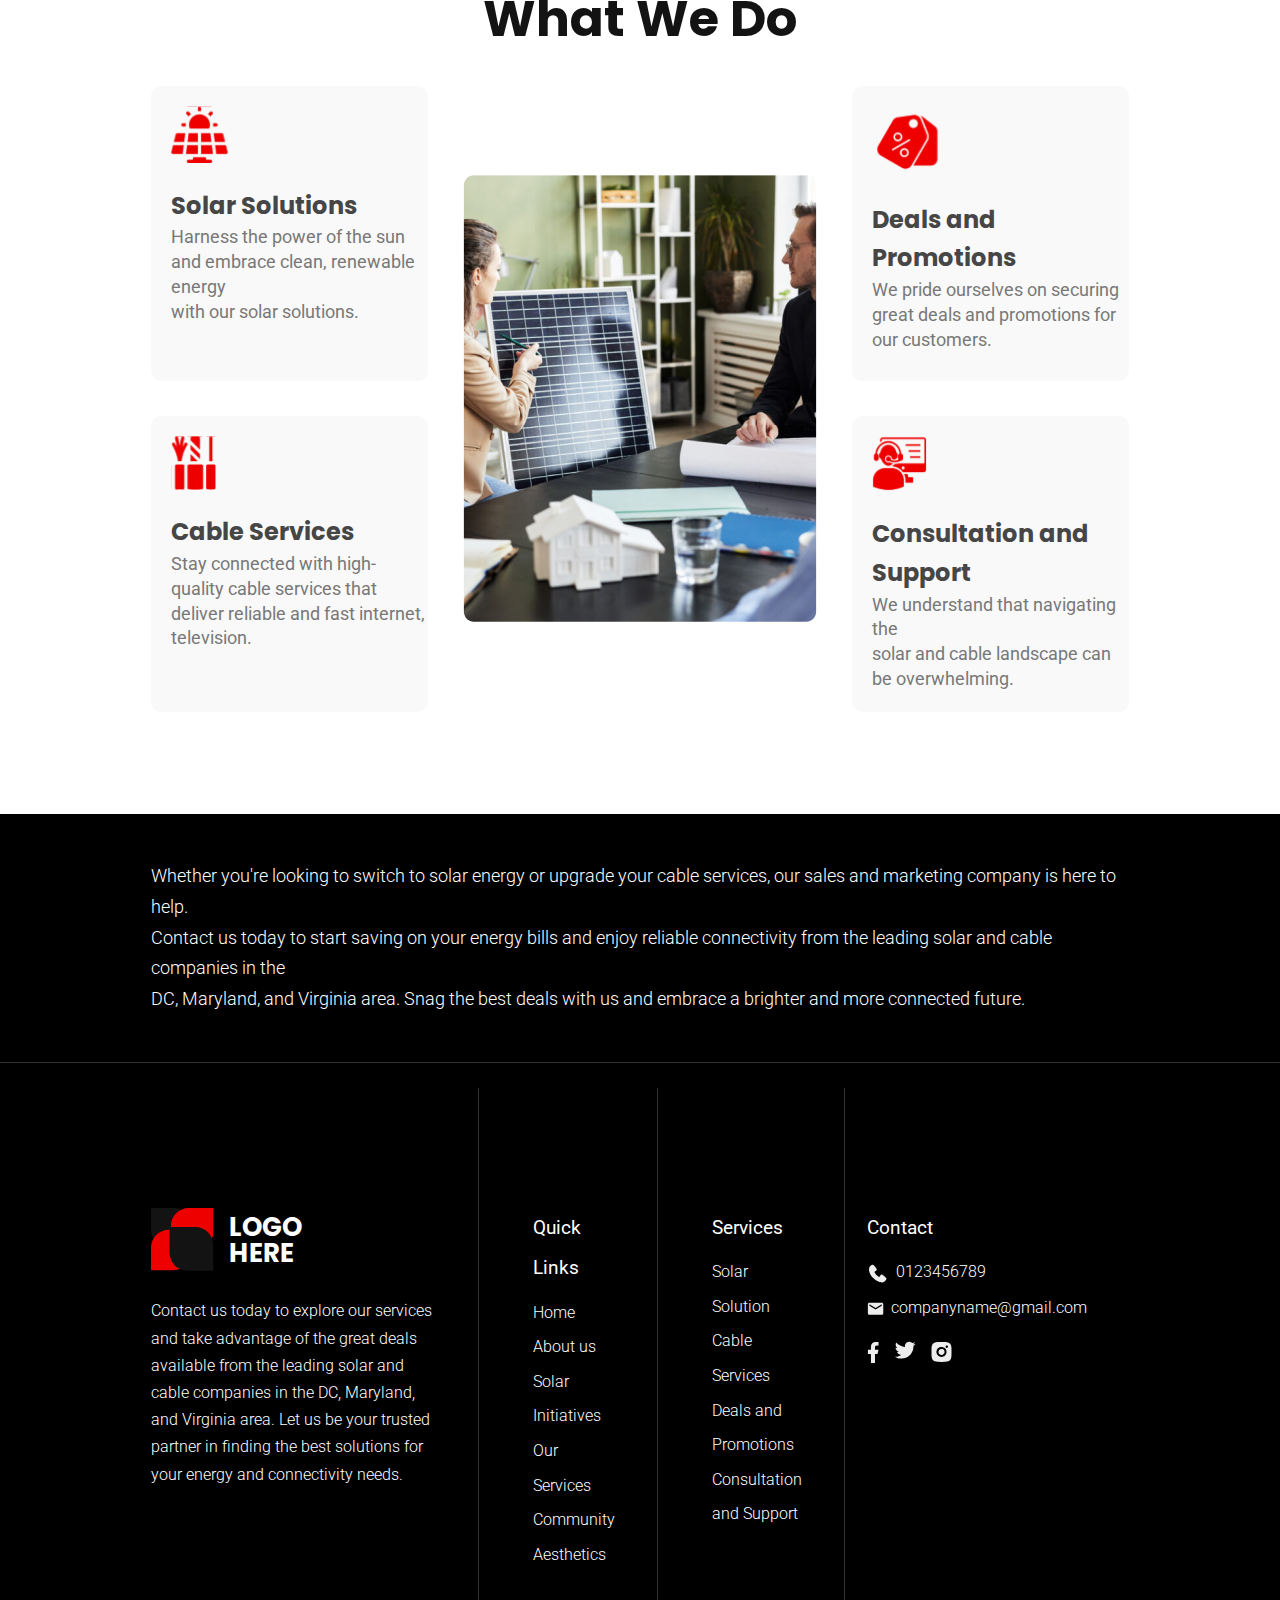
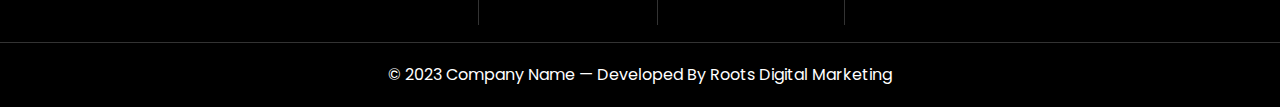
==== commit bffa1485: "TASK-5 add favicon and meta tags" ====
--- a/index.html
+++ b/index.html
@@ -13,6 +13,41 @@
     <link rel="stylesheet" href="./styles/global.css" />
     <link rel="stylesheet" href="./styles/variables.css" />
     <link rel="stylesheet" href="./styles/style.css" />
+    <!--meta-->
+    <meta
+      name="description"
+      content="Верстка лендинга. Тестовое задание для стажировки в компании VizorLabs"
+    />
+    <meta name="keywords" content="верстка, лендинг, стажировка" />
+    <!--favicon-->
+    <link
+      rel="apple-touch-icon"
+      sizes="180x180"
+      href="./images/favicon_package_v0.16/apple-touch-icon.png"
+    />
+    <link
+      rel="icon"
+      type="image/png"
+      sizes="32x32"
+      href="./images/favicon_package_v0.16/favicon-32x32.png"
+    />
+    <link
+      rel="icon"
+      type="image/png"
+      sizes="16x16"
+      href="./images/favicon_package_v0.16/favicon-16x16.png"
+    />
+    <link
+      rel="manifest"
+      href="./images/favicon_package_v0.16/site.webmanifest"
+    />
+    <link
+      rel="mask-icon"
+      href="./images/favicon_package_v0.16/safari-pinned-tab.svg"
+      color="#5bbad5"
+    />
+    <meta name="msapplication-TileColor" content="#da532c" />
+    <meta name="theme-color" content="#ffffff" />
   </head>
   <body>
     <!--header-->
--- a/styles/style.css
+++ b/styles/style.css
@@ -147,21 +147,33 @@
 .expertise__list-item_solar {
   background: linear-gradient(180deg, #131313 -6.32%, rgba(19, 19, 19, 0) 100%),
     url(../images/expertise-solar.jpg);
+  background-repeat: no-repeat;
+  background-size: cover;
+  background-position: center;
 }
 
 .expertise__list-item_cable {
   background: linear-gradient(180deg, #131313 -6.32%, rgba(19, 19, 19, 0) 100%),
     url(../images/expertise-servises.jpg);
+  background-repeat: no-repeat;
+  background-size: cover;
+  background-position: center;
 }
 
 .expertise__list-item_internet {
   background: linear-gradient(180deg, #131313 -6.32%, rgba(19, 19, 19, 0) 100%),
     url(../images/expertise-internet.jpg);
+  background-repeat: no-repeat;
+  background-size: cover;
+  background-position: center;
 }
 
 .expertise__list-item_phone {
   background: linear-gradient(180deg, #131313 -6.32%, rgba(19, 19, 19, 0) 100%),
     url(../images/expertise-phone.jpg);
+  background-repeat: no-repeat;
+  background-size: cover;
+  background-position: center;
 }
 
 /* why-choose-us*/
@@ -239,7 +251,7 @@
 }
 
 .why-choose-us__item_highlight {
-  background-color: #ee0000;
+  background-color: var(--highlight, #ee0000);
   color: #fff;
 }
 
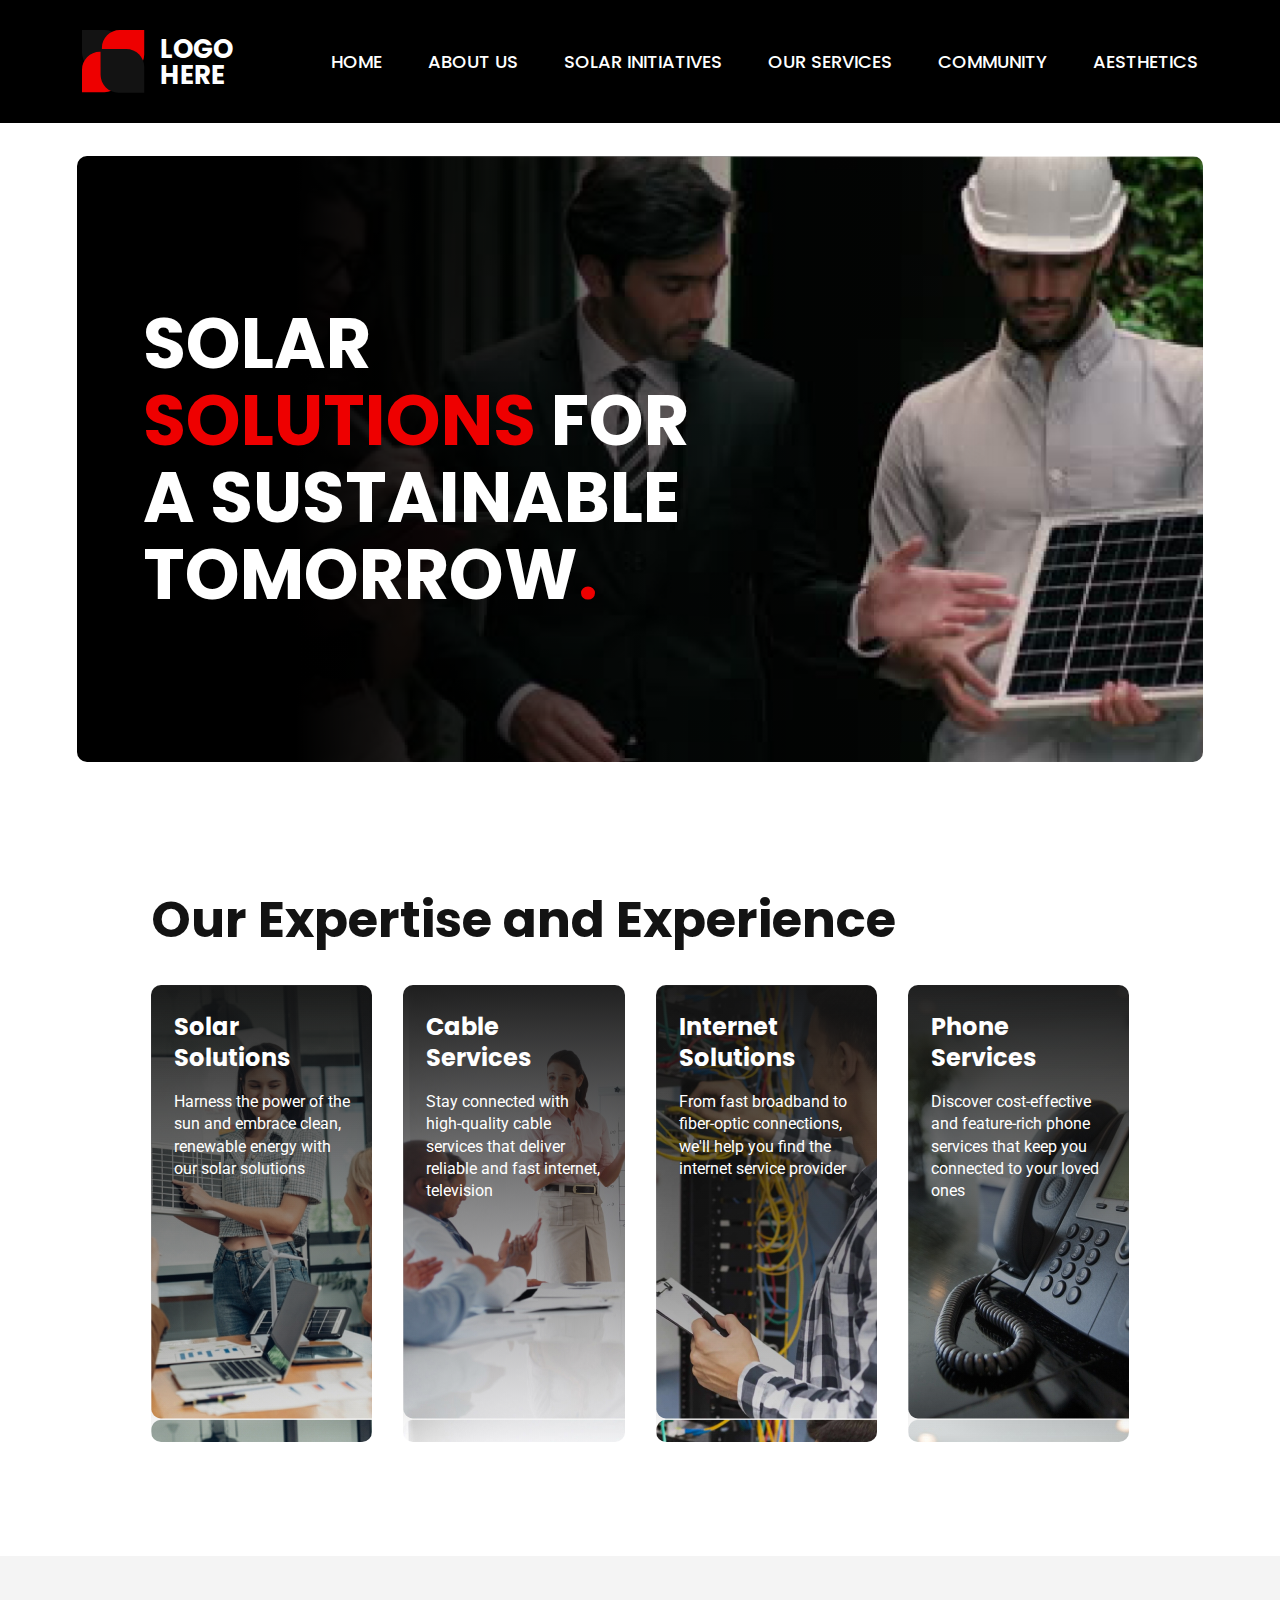
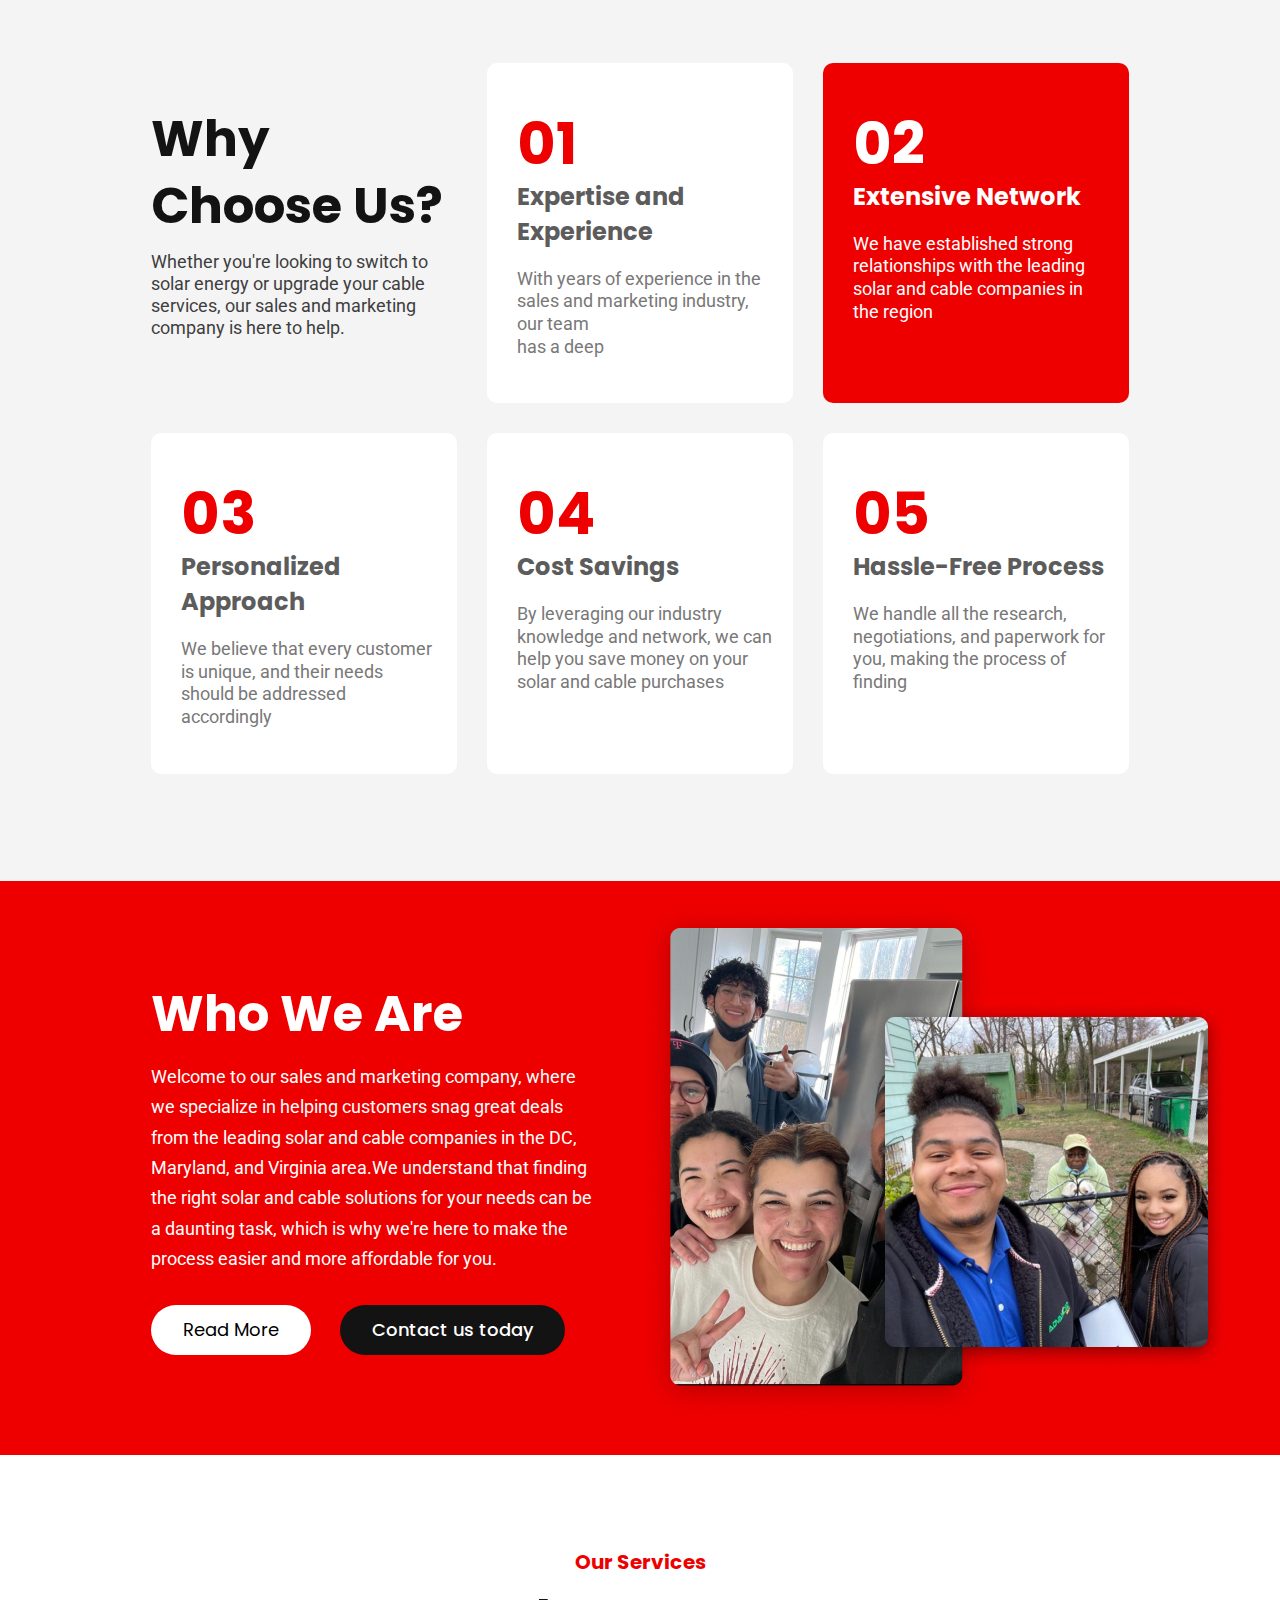
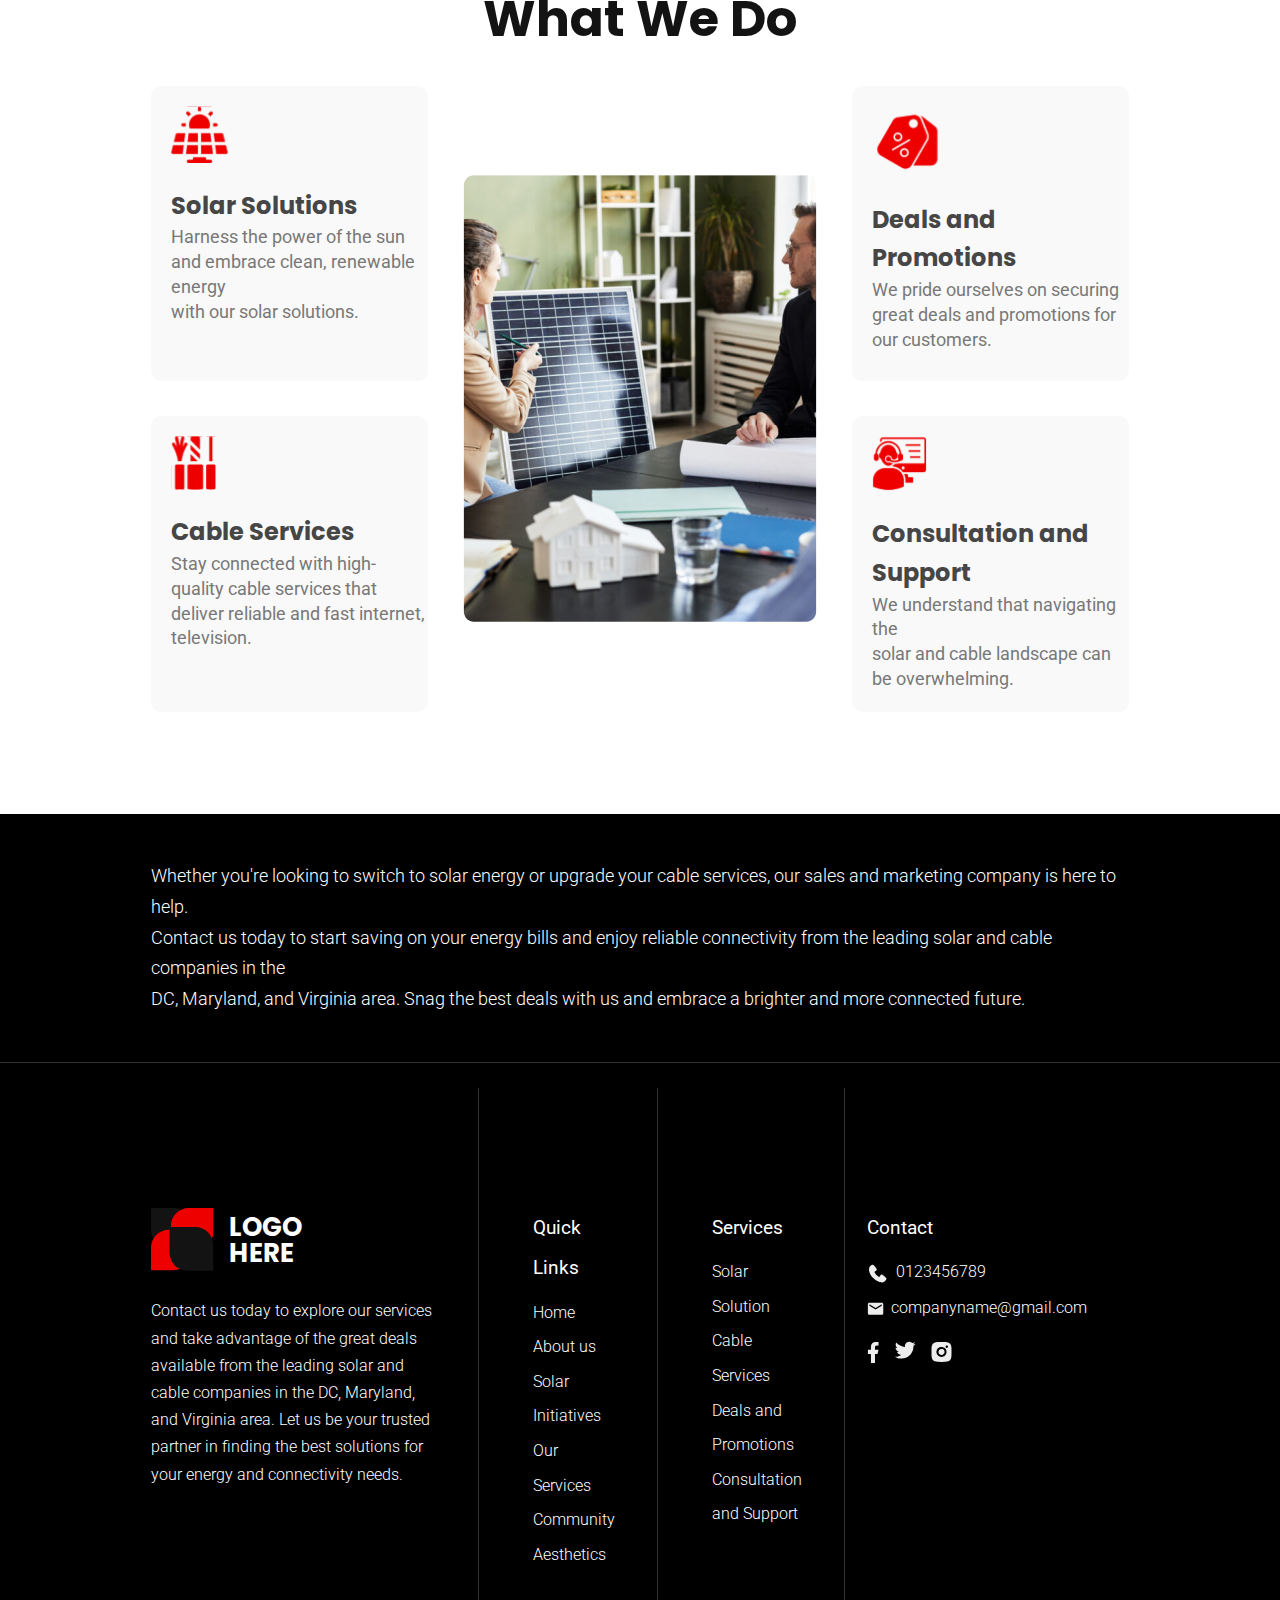
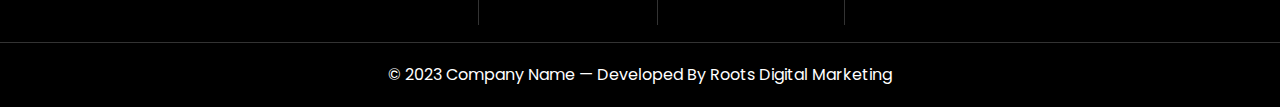
==== commit bc63727d: "Revert "TASK-5 add favicon and meta tags"" ====
--- a/index.html
+++ b/index.html
@@ -13,41 +13,6 @@
     <link rel="stylesheet" href="./styles/global.css" />
     <link rel="stylesheet" href="./styles/variables.css" />
     <link rel="stylesheet" href="./styles/style.css" />
-    <!--meta-->
-    <meta
-      name="description"
-      content="Верстка лендинга. Тестовое задание для стажировки в компании VizorLabs"
-    />
-    <meta name="keywords" content="верстка, лендинг, стажировка" />
-    <!--favicon-->
-    <link
-      rel="apple-touch-icon"
-      sizes="180x180"
-      href="./images/favicon_package_v0.16/apple-touch-icon.png"
-    />
-    <link
-      rel="icon"
-      type="image/png"
-      sizes="32x32"
-      href="./images/favicon_package_v0.16/favicon-32x32.png"
-    />
-    <link
-      rel="icon"
-      type="image/png"
-      sizes="16x16"
-      href="./images/favicon_package_v0.16/favicon-16x16.png"
-    />
-    <link
-      rel="manifest"
-      href="./images/favicon_package_v0.16/site.webmanifest"
-    />
-    <link
-      rel="mask-icon"
-      href="./images/favicon_package_v0.16/safari-pinned-tab.svg"
-      color="#5bbad5"
-    />
-    <meta name="msapplication-TileColor" content="#da532c" />
-    <meta name="theme-color" content="#ffffff" />
   </head>
   <body>
     <!--header-->
--- a/styles/style.css
+++ b/styles/style.css
@@ -147,33 +147,21 @@
 .expertise__list-item_solar {
   background: linear-gradient(180deg, #131313 -6.32%, rgba(19, 19, 19, 0) 100%),
     url(../images/expertise-solar.jpg);
-  background-repeat: no-repeat;
-  background-size: cover;
-  background-position: center;
 }
 
 .expertise__list-item_cable {
   background: linear-gradient(180deg, #131313 -6.32%, rgba(19, 19, 19, 0) 100%),
     url(../images/expertise-servises.jpg);
-  background-repeat: no-repeat;
-  background-size: cover;
-  background-position: center;
 }
 
 .expertise__list-item_internet {
   background: linear-gradient(180deg, #131313 -6.32%, rgba(19, 19, 19, 0) 100%),
     url(../images/expertise-internet.jpg);
-  background-repeat: no-repeat;
-  background-size: cover;
-  background-position: center;
 }
 
 .expertise__list-item_phone {
   background: linear-gradient(180deg, #131313 -6.32%, rgba(19, 19, 19, 0) 100%),
     url(../images/expertise-phone.jpg);
-  background-repeat: no-repeat;
-  background-size: cover;
-  background-position: center;
 }
 
 /* why-choose-us*/
@@ -251,7 +239,7 @@
 }
 
 .why-choose-us__item_highlight {
-  background-color: var(--highlight, #ee0000);
+  background-color: #ee0000;
   color: #fff;
 }
 
